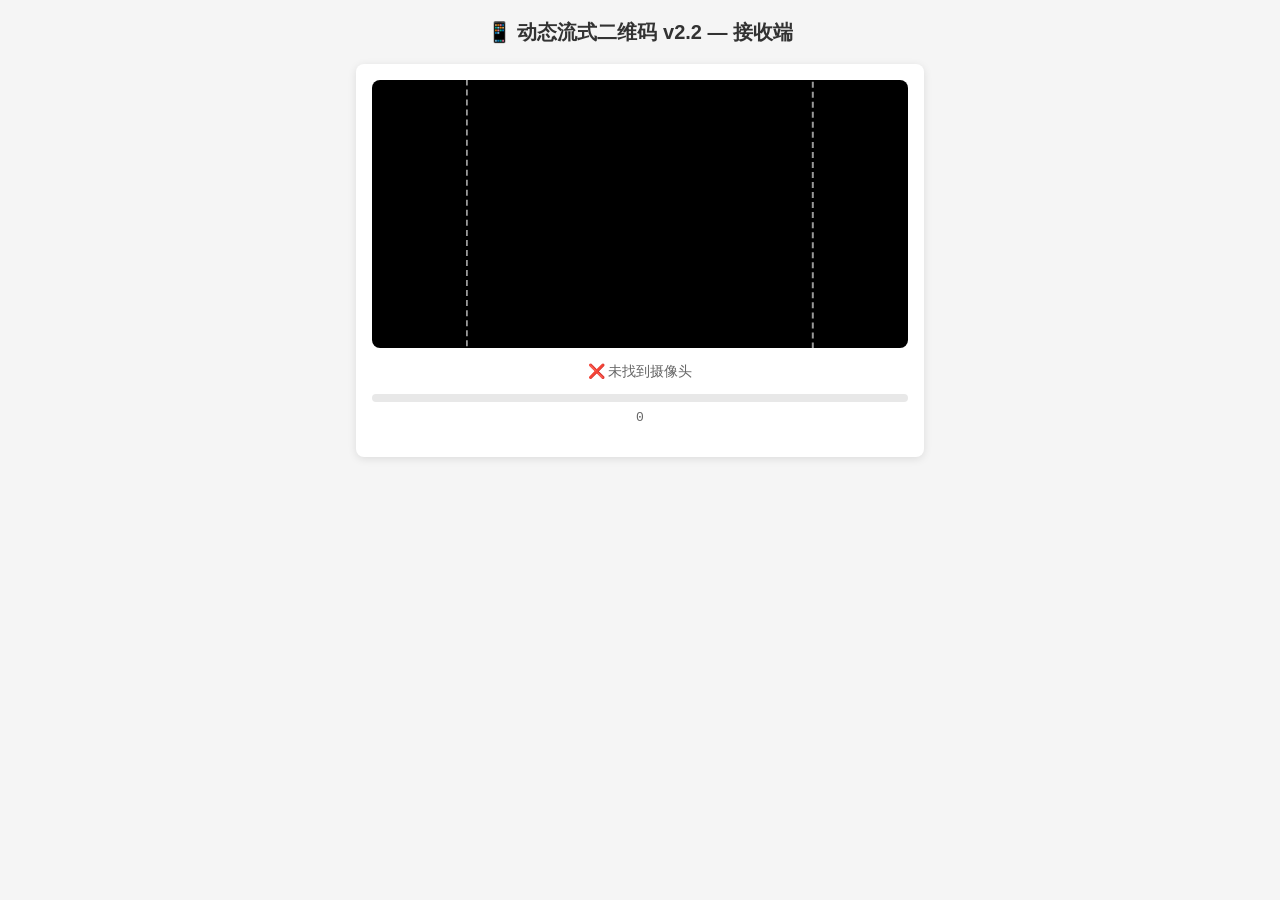
==== index.html @ 33cc246b "Add files via upload" ====
<!DOCTYPE html>
<html lang="zh-CN">
<head>
    <meta charset="UTF-8">
    <meta name="viewport" content="width=device-width, initial-scale=1.0, user-scalable=no">
    <meta name="theme-color" content="#1a73e8">
    <link rel="manifest" href="manifest.json">
    <title>动态流式二维码 v2.2 — 接收端</title>
    <style>
        :root {
            --color-primary: #1a73e8;
            --color-primary-hover: #1557b0;
            --color-text: #333333;
            --color-text-secondary: #666666;
            --color-bg: #f5f5f5;
            --color-card-bg: #ffffff;
            --color-border: #e0e0e0;
            --color-success: #4caf50;
            --color-warning: #e94560;
            --shadow-card: 0 2px 8px rgba(0, 0, 0, 0.1);
            --font-sans: -apple-system, BlinkMacSystemFont, "Segoe UI", Roboto, "Helvetica Neue", sans-serif;
            --font-mono: "SF Mono", "Cascadia Code", "Consolas", "Liberation Mono", monospace;
        }
        * { margin: 0; padding: 0; box-sizing: border-box; }
        body { font-family: var(--font-sans); color: var(--color-text); background: var(--color-bg); padding: 16px; max-width: 600px; margin: 0 auto; line-height: 1.6; }
        h1 { text-align: center; font-size: 20px; font-weight: 600; margin-bottom: 16px; }
        .section { background: var(--color-card-bg); border-radius: 8px; box-shadow: var(--shadow-card); padding: 16px; margin-bottom: 16px; }
        .camera-wrap { position: relative; width: 100%; background: #000; border-radius: 8px; overflow: hidden; }
        .camera-wrap video { width: 100%; display: block; border-radius: 8px; }
        .scan-overlay { position: absolute; top: 50%; left: 50%; transform: translate(-50%, -50%); width: 65%; aspect-ratio: 1; border: 2px dashed rgba(255,255,255,0.6); border-radius: 12px; pointer-events: none; transition: border-color 0.2s, box-shadow 0.2s; }
        .scan-overlay.flash { border-color: var(--color-success); box-shadow: 0 0 20px rgba(76,175,80,0.5); }
        .status-bar { text-align: center; margin-top: 12px; }
        .status-text { font-size: 14px; font-weight: 500; color: var(--color-text-secondary); }
        .progress-wrap { margin-top: 12px; }
        .progress-bar-outer { background: #e8e8e8; border-radius: 4px; overflow: hidden; height: 8px; }
        .progress-bar-inner { height: 100%; background: var(--color-primary); border-radius: 4px; width: 0%; transition: width 0.2s; }
        .progress-text { text-align: center; font-size: 13px; color: var(--color-text-secondary); margin-top: 6px; font-family: var(--font-mono); }
        .chunk-grid { display: flex; flex-wrap: wrap; gap: 6px; margin-top: 12px; }
        .chunk-tag { display: inline-flex; align-items: center; justify-content: center; width: 36px; height: 28px; border-radius: 4px; font-size: 12px; font-weight: 600; font-family: var(--font-mono); border: 1px solid var(--color-border); background: #f9f9f9; color: var(--color-text-secondary); transition: all 0.2s; }
        .chunk-tag.collected { background: var(--color-success); color: #fff; border-color: var(--color-success); }
        .chunk-tag.parity { background: #ff9800; color: #fff; border-color: #ff9800; }
        .controls { display: flex; justify-content: center; gap: 12px; margin-top: 12px; }
        .btn { padding: 8px 24px; border: none; border-radius: 6px; font-size: 14px; font-weight: 500; cursor: pointer; transition: background 0.2s; }
        .btn-primary { background: var(--color-primary); color: #fff; }
        .btn-primary:hover { background: var(--color-primary-hover); }
        .btn-secondary { background: #eee; color: var(--color-text); }
        .btn-secondary:hover { background: #ddd; }
        .result-section { display: none; }
        .result-section.active { display: block; }
        .result-stats { display: flex; gap: 24px; font-size: 13px; color: var(--color-text-secondary); margin-bottom: 12px; }
        .result-stats .value { font-weight: 600; color: var(--color-text); font-family: var(--font-mono); }
        .result-text { width: 100%; min-height: 120px; max-height: 300px; padding: 12px; border: 1px solid var(--color-border); border-radius: 6px; font-family: var(--font-sans); font-size: 13px; line-height: 1.6; resize: vertical; outline: none; background: #fafafa; }
        .result-actions { margin-top: 12px; display: flex; gap: 12px; }
        .toast { position: fixed; top: 24px; left: 50%; transform: translateX(-50%) translateY(-100px); background: #333; color: #fff; padding: 10px 24px; border-radius: 6px; font-size: 14px; z-index: 9999; transition: transform 0.3s; pointer-events: none; }
        .toast.show { transform: translateX(-50%) translateY(0); }
        @media (max-width: 480px) { body { padding: 12px; } h1 { font-size: 18px; } }
    </style>
</head>
<body>
    <h1>&#x1F4F1; 动态流式二维码 v2.2 — 接收端</h1>
    <div class="section">
        <div class="camera-wrap">
            <video id="video" playsinline autoplay muted></video>
            <div class="scan-overlay" id="scanOverlay"></div>
        </div>
        <div class="status-bar">
            <div class="status-text" id="statusText">正在初始化...</div>
        </div>
        <div class="progress-wrap">
            <div class="progress-bar-outer"><div class="progress-bar-inner" id="progressFill"></div></div>
            <div class="progress-text" id="progressText">0</div>
        </div>
        <div class="chunk-grid" id="chunkGrid"></div>
    </div>
    <div class="section result-section" id="resultSection">
        <div class="result-stats">
            <span>字数：<span class="value" id="charResult">0</span></span>
            <span>字节：<span class="value" id="byteResult">0</span></span>
        </div>
        <textarea class="result-text" id="resultText" readonly></textarea>
        <div class="result-actions">
            <button class="btn btn-primary" id="btnCopy">复制全文</button>
            <button class="btn btn-secondary" id="btnReset">重新扫描</button>
        </div>
    </div>
    <div class="toast" id="toast"></div>

    <script src="jsQR.js"></script>
    <script src="pako.min.js"></script>
    <script src="reed-solomon.js"></script>
    <script>
    (function() {
        'use strict';
        var sharedEncoder = new TextEncoder();

        // ---- Header Parser (v2 format) ----
        function parseHeader(payload) {
            var match = payload.match(/^v2\[(\d+)\/(\d+)\]t:(\d+)\|c:(\d+)\|z:(\d+)\|r:(\d+)\|f:(\d+)\n/);
            if (!match) return null;
            return {
                partNum: parseInt(match[1], 10),
                totalParts: parseInt(match[2], 10),
                totalChars: parseInt(match[3], 10),
                chunkBytes: parseInt(match[4], 10),
                compressed: parseInt(match[5], 10) === 1,
                parityCount: parseInt(match[6], 10),
                dataFrames: parseInt(match[7], 10),
                body: payload.substring(match[0].length)
            };
        }

        // ---- State ----
        var video = null;
        var scanCanvas = null;
        var scanCtx = null;
        var processCanvas = null;
        var processCtx = null;
        var PROCESS_WIDTH = 640;
        var collected = {};
        var collectedCount = 0;
        var totalParts = null;
        var expectedTotalChars = null;
        var isCompressed = false;
        var parityCount = 0;
        var dataFrames = null;
        var isScanning = false;

        // ---- UI Helpers ----
        function showToast(msg) {
            var t = document.getElementById('toast');
            t.textContent = msg;
            t.classList.add('show');
            setTimeout(function() { t.classList.remove('show'); }, 2500);
        }

        function setStatus(text) {
            document.getElementById('statusText').textContent = text;
        }

        function updateProgress() {
            var pct = totalParts ? Math.round((collectedCount / totalParts) * 100) : 0;
            document.getElementById('progressFill').style.width = pct + '%';
            var progressInfo = collectedCount + (totalParts ? ' / ' + totalParts : '');
            if (dataFrames && parityCount > 0) {
                var have = 0;
                for (var i = 1; i <= dataFrames; i++) { if (collected[i]) have++; }
                progressInfo += '  (数据:' + have + '/' + dataFrames + ')';
            }
            document.getElementById('progressText').textContent = progressInfo;
            updateChunkGrid();
        }

        function updateChunkGrid() {
            var grid = document.getElementById('chunkGrid');
            grid.innerHTML = '';
            var count = totalParts || collectedCount;
            for (var i = 1; i <= count; i++) {
                var span = document.createElement('span');
                var cls = 'chunk-tag';
                if (collected[i]) cls += ' collected';
                else if (dataFrames && i > dataFrames) cls += ' parity';
                span.className = cls;
                span.textContent = i;
                grid.appendChild(span);
            }
        }

        function onNewFrameScanned(partNum) {
            var overlay = document.getElementById('scanOverlay');
            overlay.classList.add('flash');
            setTimeout(function() { overlay.classList.remove('flash'); }, 200);
            if (navigator.vibrate) navigator.vibrate(50);
        }

        // ---- Convert QR body string to Uint8Array ----
        function bodyToBytes(body) {
            var bytes = new Uint8Array(body.length);
            for (var i = 0; i < body.length; i++) {
                bytes[i] = body.charCodeAt(i) & 0xFF;
            }
            return bytes;
        }

        // ---- Scanner Init ----
        function initScanner() {
            scanCanvas = document.createElement('canvas');
            scanCtx = scanCanvas.getContext('2d', { willReadFrequently: true });
            processCanvas = document.createElement('canvas');
            processCtx = processCanvas.getContext('2d', { willReadFrequently: true });
            scanCanvas.width = video.videoWidth;
            scanCanvas.height = video.videoHeight;
            var scale = PROCESS_WIDTH / video.videoWidth;
            processCanvas.width = PROCESS_WIDTH;
            processCanvas.height = Math.round(video.videoHeight * scale);
        }

        // ---- Core: onFrameDecoded ----
        function onFrameDecoded(parsed) {
            if (parsed.partNum < 1) return;
            if (collected[parsed.partNum]) return;

            collected[parsed.partNum] = bodyToBytes(parsed.body);
            collectedCount++;

            if (!totalParts || parsed.totalParts > totalParts) totalParts = parsed.totalParts;
            if (parsed.totalChars > 0) expectedTotalChars = parsed.totalChars;
            if (parsed.compressed) isCompressed = true;
            if (parsed.parityCount > 0) parityCount = parsed.parityCount;
            if (parsed.dataFrames > 0) dataFrames = parsed.dataFrames;

            onNewFrameScanned(parsed.partNum);
            updateProgress();

            // Check if we can assemble
            if (totalParts && collectedCount >= totalParts) {
                assembleAndShow();
            } else if (dataFrames && parityCount > 0) {
                var haveData = 0;
                for (var i = 1; i <= dataFrames; i++) { if (collected[i]) haveData++; }
                if (haveData >= dataFrames) {
                    assembleAndShow();
                }
            }
        }

        // ---- Scan Loop ----
        function scanFrame() {
            if (!isScanning) return;
            if (video.readyState >= video.HAVE_ENOUGH_DATA) {
                scanCtx.drawImage(video, 0, 0);
                processCtx.drawImage(scanCanvas, 0, 0, processCanvas.width, processCanvas.height);
                var imageData = processCtx.getImageData(0, 0, processCanvas.width, processCanvas.height);
                var result = jsQR(imageData.data, imageData.width, processCanvas.height, {
                    inversionAttempts: 'attemptBoth'
                });
                if (result && result.data) {
                    var parsed = parseHeader(result.data);
                    if (parsed && parsed.partNum >= 1) {
                        onFrameDecoded(parsed);
                    }
                }
            }
            requestAnimationFrame(scanFrame);
        }

        // ---- Assembly with RS decode + pako ungzip ----
        function assembleAndShow() {
            var k = dataFrames || totalParts;
            var r = parityCount || 0;
            var n = totalParts || k;

            var allPresent = true;
            for (var i = 1; i <= n; i++) {
                if (!collected[i]) { allPresent = false; break; }
            }

            if (!allPresent && r > 0 && k > 0) {
                setStatus('RS纠错恢复中...');
                var shards = new Array(n);
                var avail = [];
                for (var i = 0; i < n; i++) {
                    if (collected[i + 1]) {
                        shards[i] = collected[i + 1];
                        avail.push(i);
                    }
                }
                if (avail.length < k) {
                    setStatus('已收到 ' + collectedCount + '/' + n + ' 帧，还需 ' + (k - avail.length) + ' 帧数据');
                    return;
                }
                try {
                    var recovered = RS.decode(shards, avail, k);
                    for (var i = 0; i < n; i++) {
                        if (recovered[i]) collected[i + 1] = recovered[i];
                    }
                    var ok = true;
                    for (var i = 1; i <= k; i++) {
                        if (!collected[i]) { ok = false; break; }
                    }
                    if (!ok) {
                        setStatus('RS纠错失败，继续扫描...');
                        return;
                    }
                } catch (e) {
                    setStatus('RS纠错出错: ' + e.message);
                    return;
                }
            } else if (!allPresent) {
                var missing = [];
                for (var i = 1; i <= n; i++) { if (!collected[i]) missing.push(i); }
                setStatus('缺失第 ' + missing.join(',') + ' 帧，继续扫描...');
                return;
            }

            // Stop camera
            isScanning = false;
            var stream = video.srcObject;
            if (stream) {
                stream.getTracks().forEach(function(t) { t.stop(); });
                video.srcObject = null;
            }

            // Concatenate data frames (first k frames)
            var chunks = [];
            var totalByteLen = 0;
            for (var i = 1; i <= k; i++) {
                chunks.push(collected[i]);
                totalByteLen += collected[i].length;
            }
            var combined = new Uint8Array(totalByteLen);
            var offset = 0;
            for (var i = 0; i < chunks.length; i++) {
                combined.set(chunks[i], offset);
                offset += chunks[i].length;
            }

            // Decompress with SHA-256 integrity verification
            setStatus('SHA-256 校验中...');

            var decompressAndShow = function(finalText) {
                // Show result
                var statusEl = document.getElementById('statusText');
                if (expectedTotalChars && finalText.length !== expectedTotalChars) {
                    statusEl.textContent = '⚠️ 字数不匹配：预期 ' + expectedTotalChars + '，实际 ' + finalText.length;
                    statusEl.style.color = 'var(--color-warning)';
                } else {
                    var msg = '✅ 扫描完成！共 ' + collectedCount + ' 帧';
                    if (r > 0) msg += ' (RS纠错:' + r + ')';
                    statusEl.textContent = msg;
                    statusEl.style.color = 'var(--color-success)';
                }

                document.getElementById('resultText').value = finalText;
                document.getElementById('charResult').textContent = finalText.length.toLocaleString();
                document.getElementById('byteResult').textContent = sharedEncoder.encode(finalText).length.toLocaleString();
                document.getElementById('resultSection').classList.add('active');

                if (navigator.vibrate) navigator.vibrate([100, 50, 100, 50, 100]);
            };

            if (isCompressed) {
                // Extract SHA-256 hash (first 32 bytes) and compressed data (rest)
                if (combined.length < 33) {
                    setStatus('⚠️ 数据过短，无法提取 SHA-256 校验');
                    return;
                }
                var expectedHash = combined.slice(0, 32);
                var compressedData = combined.slice(32);

                crypto.subtle.digest('SHA-256', compressedData).then(function(hashBuffer) {
                    var actualHash = new Uint8Array(hashBuffer);
                    // Compare hashes
                    var match = true;
                    for (var hi = 0; hi < 32; hi++) {
                        if (expectedHash[hi] !== actualHash[hi]) { match = false; break; }
                    }
                    if (!match) {
                        setStatus('⚠️ SHA-256 校验失败！数据可能已损坏');
                        return;
                    }
                    try {
                        var decompressed = pako.ungzip(compressedData);
                        var finalText = new TextDecoder('utf-8').decode(decompressed);
                        decompressAndShow(finalText);
                    } catch (e) {
                        setStatus('⚠️ 解压/解码失败: ' + e.message);
                    }
                }).catch(function(e) {
                    setStatus('⚠️ SHA-256 校验出错: ' + e.message);
                });
            } else {
                try {
                    var finalText = new TextDecoder('utf-8').decode(combined);
                    decompressAndShow(finalText);
                } catch (e) {
                    setStatus('⚠️ 解码失败: ' + e.message);
                }
            }
        }

        // ---- Copy ----
        function copyText() {
            var text = document.getElementById('resultText').value;
            if (!text) return;
            if (navigator.clipboard && navigator.clipboard.writeText) {
                navigator.clipboard.writeText(text).then(function() { showToast('已复制到剪贴板'); });
            } else {
                var ta = document.getElementById('resultText');
                ta.select();
                document.execCommand('copy');
                showToast('已复制到剪贴板');
            }
        }

        // ---- Camera ----
        function startCamera() {
            video = document.getElementById('video');
            setStatus('正在请求摄像头权限...');
            navigator.mediaDevices.getUserMedia({
                video: { facingMode: 'environment', width: { ideal: 1280 }, height: { ideal: 720 } }
            }).then(function(stream) {
                video.srcObject = stream;
                video.setAttribute('playsinline', 'true');
                video.play().then(function() {
                    initScanner();
                    isScanning = true;
                    setStatus('扫描中... 请将摄像头对准电脑屏幕');
                    requestAnimationFrame(scanFrame);
                });
            }).catch(function(err) {
                if (err.name === 'NotAllowedError') {
                    setStatus('❌ 摄像头权限被拒绝，请允许后刷新');
                } else if (err.name === 'NotFoundError') {
                    setStatus('❌ 未找到摄像头');
                } else {
                    setStatus('❌ 摄像头错误：' + err.message);
                }
            });
        }

        // ---- Reset ----
        function resetScanner() {
            isScanning = false;
            if (video && video.srcObject) {
                video.srcObject.getTracks().forEach(function(t) { t.stop(); });
                video.srcObject = null;
            }
            collected = {};
            collectedCount = 0;
            totalParts = null;
            expectedTotalChars = null;
            isCompressed = false;
            parityCount = 0;
            dataFrames = null;
            document.getElementById('progressFill').style.width = '0%';
            document.getElementById('progressText').textContent = '0';
            document.getElementById('chunkGrid').innerHTML = '';
            document.getElementById('resultSection').classList.remove('active');
            document.getElementById('resultText').value = '';
            document.getElementById('statusText').style.color = '';
            startCamera();
        }

        // ---- Init ----
        document.addEventListener('DOMContentLoaded', function() {
            if (!navigator.mediaDevices || !navigator.mediaDevices.getUserMedia) {
                setStatus('❌ 当前浏览器不支持摄像头');
                return;
            }
            document.getElementById('btnCopy').addEventListener('click', copyText);
            document.getElementById('btnReset').addEventListener('click', resetScanner);
            startCamera();

            // Register Service Worker for PWA offline support
            if ('serviceWorker' in navigator) {
                navigator.serviceWorker.register('./sw.js').catch(function() {});
            }
        });
    })();
    </script>
</body>
</html>
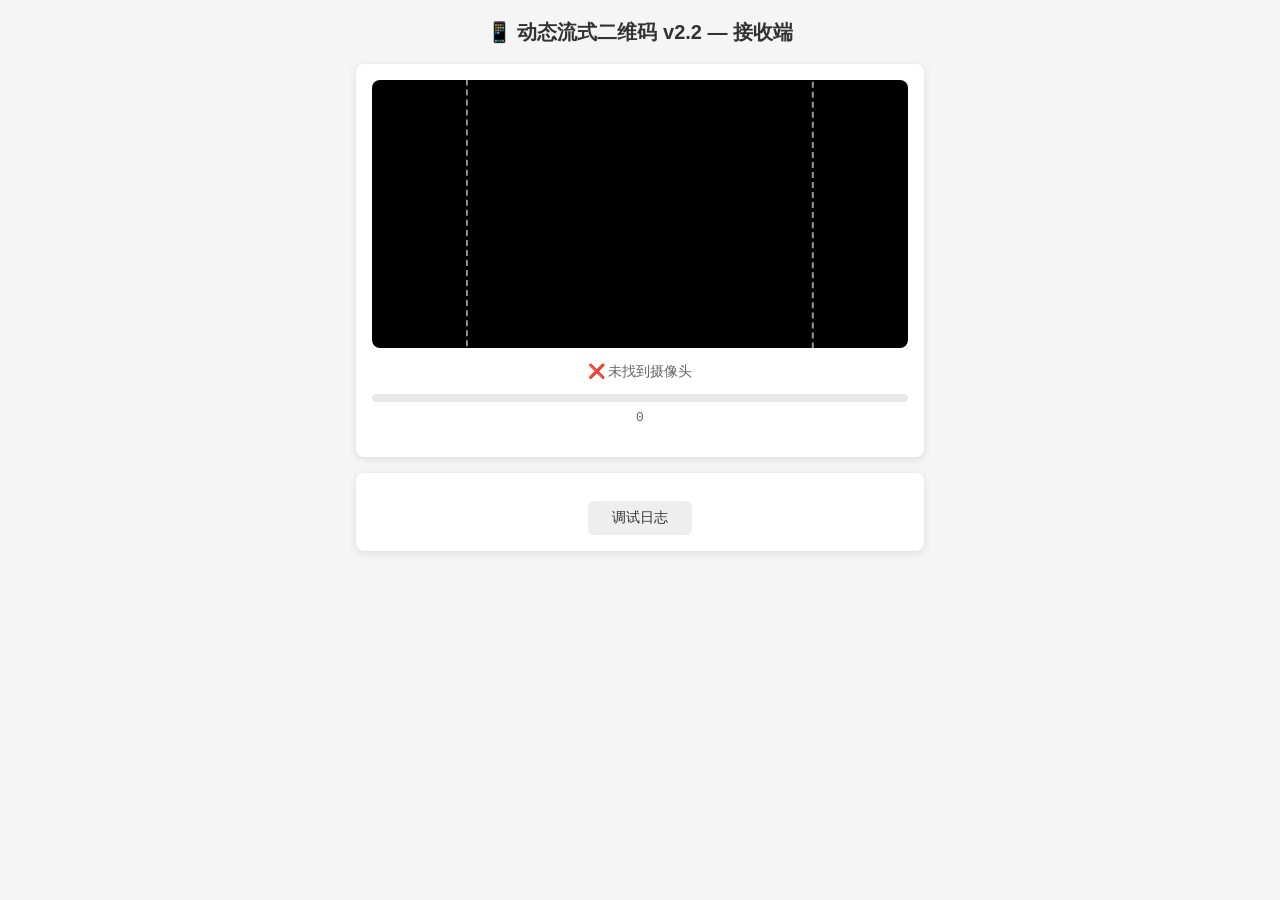
==== commit 60dccb4a: "Add files via upload" ====
--- a/index.html
+++ b/index.html
@@ -53,6 +53,11 @@
         .result-actions { margin-top: 12px; display: flex; gap: 12px; }
         .toast { position: fixed; top: 24px; left: 50%; transform: translateX(-50%) translateY(-100px); background: #333; color: #fff; padding: 10px 24px; border-radius: 6px; font-size: 14px; z-index: 9999; transition: transform 0.3s; pointer-events: none; }
         .toast.show { transform: translateX(-50%) translateY(0); }
+        .debug-panel { background: #1a1a2e; color: #a0ffa0; font-family: var(--font-mono); font-size: 11px; padding: 10px; border-radius: 6px; margin-top: 12px; max-height: 200px; overflow-y: auto; line-height: 1.5; display: none; }
+        .debug-panel.active { display: block; }
+        .debug-panel .err { color: #ff6b6b; }
+        .debug-panel .ok { color: #4caf50; }
+        .debug-panel .warn { color: #ff9800; }
         @media (max-width: 480px) { body { padding: 12px; } h1 { font-size: 18px; } }
     </style>
 </head>
@@ -84,6 +89,12 @@
         </div>
     </div>
     <div class="toast" id="toast"></div>
+    <div class="section">
+        <div class="controls">
+            <button class="btn btn-secondary" id="btnDebug" onclick="document.getElementById('debugPanel').classList.toggle('active')">调试日志</button>
+        </div>
+        <div class="debug-panel" id="debugPanel"></div>
+    </div>
 
     <script src="jsQR.js"></script>
     <script src="pako.min.js"></script>
@@ -115,7 +126,7 @@
         var scanCtx = null;
         var processCanvas = null;
         var processCtx = null;
-        var PROCESS_WIDTH = 640;
+        var PROCESS_WIDTH = 1280;
         var collected = {};
         var collectedCount = 0;
         var totalParts = null;
@@ -124,6 +135,11 @@
         var parityCount = 0;
         var dataFrames = null;
         var isScanning = false;
+        var scanCount = 0;
+        var detectCount = 0;
+        var parseOkCount = 0;
+        var parseFailCount = 0;
+        var lastDebugTime = 0;
 
         // ---- UI Helpers ----
         function showToast(msg) {
@@ -181,17 +197,37 @@
             return bytes;
         }
 
+        // ---- Debug Logging ----
+        var debugPanel = null;
+        function dbg(msg, cls) {
+            if (!debugPanel) debugPanel = document.getElementById('debugPanel');
+            if (!debugPanel) return;
+            var line = document.createElement('div');
+            if (cls) line.className = cls;
+            line.textContent = '[' + new Date().toLocaleTimeString() + '] ' + msg;
+            debugPanel.appendChild(line);
+            debugPanel.scrollTop = debugPanel.scrollHeight;
+            // Keep last 100 lines
+            while (debugPanel.children.length > 100) debugPanel.removeChild(debugPanel.firstChild);
+        }
+
         // ---- Scanner Init ----
         function initScanner() {
             scanCanvas = document.createElement('canvas');
             scanCtx = scanCanvas.getContext('2d', { willReadFrequently: true });
             processCanvas = document.createElement('canvas');
             processCtx = processCanvas.getContext('2d', { willReadFrequently: true });
-            scanCanvas.width = video.videoWidth;
-            scanCanvas.height = video.videoHeight;
-            var scale = PROCESS_WIDTH / video.videoWidth;
+
+            var vw = video.videoWidth || 640;
+            var vh = video.videoHeight || 480;
+            scanCanvas.width = vw;
+            scanCanvas.height = vh;
+            var scale = PROCESS_WIDTH / vw;
             processCanvas.width = PROCESS_WIDTH;
-            processCanvas.height = Math.round(video.videoHeight * scale);
+            processCanvas.height = Math.round(vh * scale);
+
+            dbg('摄像头就绪: ' + vw + 'x' + vh + ' → 处理尺寸: ' + processCanvas.width + 'x' + processCanvas.height, 'ok');
+            dbg('jsQR 可用: ' + (typeof jsQR === 'function' ? '✓' : '✗'), typeof jsQR === 'function' ? 'ok' : 'err');
         }
 
         // ---- Core: onFrameDecoded ----
@@ -223,21 +259,73 @@
             }
         }
 
+        // ---- 将 jsQR 的 binaryData (字节数组) 还原为 Latin-1 字符串 ----
+        function binaryDataToString(bytes) {
+            var s = '';
+            for (var i = 0; i < bytes.length; i++) {
+                s += String.fromCharCode(bytes[i]);
+            }
+            return s;
+        }
+
         // ---- Scan Loop ----
         function scanFrame() {
             if (!isScanning) return;
             if (video.readyState >= video.HAVE_ENOUGH_DATA) {
+                scanCount++;
                 scanCtx.drawImage(video, 0, 0);
                 processCtx.drawImage(scanCanvas, 0, 0, processCanvas.width, processCanvas.height);
                 var imageData = processCtx.getImageData(0, 0, processCanvas.width, processCanvas.height);
-                var result = jsQR(imageData.data, imageData.width, processCanvas.height, {
-                    inversionAttempts: 'attemptBoth'
-                });
-                if (result && result.data) {
-                    var parsed = parseHeader(result.data);
-                    if (parsed && parsed.partNum >= 1) {
-                        onFrameDecoded(parsed);
-                    }
+                try {
+                    var result = jsQR(imageData.data, imageData.width, processCanvas.height, {
+                        inversionAttempts: 'attemptBoth'
+                    });
+                    if (result) {
+                        detectCount++;
+                        // ★ 关键修复: 用 binaryData (原始字节) 而非 data (UTF-8解码后的文本)
+                        // jsQR 的 decodeByte 对二进制数据做 decodeURIComponent 会丢失字节≥128
+                        var rawText = '';
+                        if (result.binaryData && result.binaryData.length > 0) {
+                            rawText = binaryDataToString(result.binaryData);
+                        } else if (result.data) {
+                            rawText = result.data;
+                        }
+                        if (rawText) {
+                            var parsed = parseHeader(rawText);
+                            if (parsed && parsed.partNum >= 1) {
+                                parseOkCount++;
+                                dbg('✓ 帧#' + parsed.partNum + '/' + parsed.totalParts + ' 已接收 (累计' + collectedCount + '帧)', 'ok');
+                                onFrameDecoded(parsed);
+                            } else {
+                                parseFailCount++;
+                                if (parseFailCount <= 5 || parseFailCount % 50 === 0) {
+                                    var preview = rawText.substring(0, 40);
+                                    var hexPreview = '';
+                                    for (var hi = 0; hi < Math.min(20, rawText.length); hi++) {
+                                        hexPreview += ('0' + rawText.charCodeAt(hi).toString(16)).slice(-2) + ' ';
+                                    }
+                                    dbg('✗ QR已检测但header解析失败 (' + parseFailCount + '次): hex=' + hexPreview + ' text="' + preview.replace(/\n/g,'\\n') + '"', 'warn');
+                                }
+                            }
+                        }
+                    }
+                } catch (e) {
+                    dbg('jsQR 异常: ' + e.message, 'err');
+                }
+
+                // 定期输出调试统计
+                var now = Date.now();
+                if (now - lastDebugTime > 3000) {
+                    lastDebugTime = now;
+                    if (scanCount > 0) {
+                        dbg('扫描统计: 处理' + scanCount + '帧 | QR检测' + detectCount + '次 | 解析成功' + parseOkCount + '次 | 解析失败' + parseFailCount + '次');
+                    }
+                    scanCount = 0; detectCount = 0; parseOkCount = 0; parseFailCount = 0;
+                }
+            } else {
+                if (!scanFrame._waitLogged) {
+                    dbg('等待视频数据... readyState=' + video.readyState, 'warn');
+                    scanFrame._waitLogged = true;
                 }
             }
             requestAnimationFrame(scanFrame);
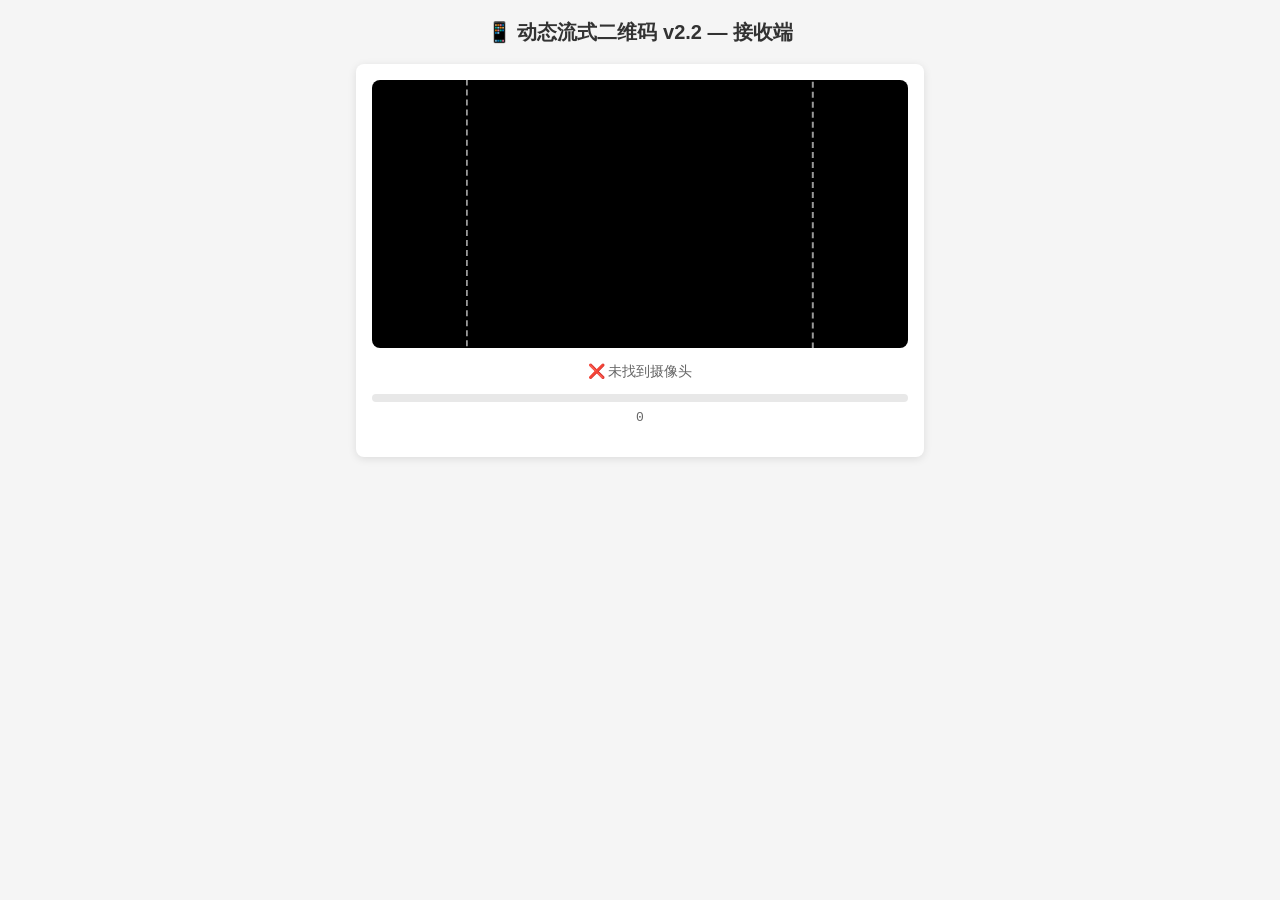
==== commit 75f4faaf: "Add files via upload" ====
--- a/index.html
+++ b/index.html
@@ -53,11 +53,6 @@
         .result-actions { margin-top: 12px; display: flex; gap: 12px; }
         .toast { position: fixed; top: 24px; left: 50%; transform: translateX(-50%) translateY(-100px); background: #333; color: #fff; padding: 10px 24px; border-radius: 6px; font-size: 14px; z-index: 9999; transition: transform 0.3s; pointer-events: none; }
         .toast.show { transform: translateX(-50%) translateY(0); }
-        .debug-panel { background: #1a1a2e; color: #a0ffa0; font-family: var(--font-mono); font-size: 11px; padding: 10px; border-radius: 6px; margin-top: 12px; max-height: 200px; overflow-y: auto; line-height: 1.5; display: none; }
-        .debug-panel.active { display: block; }
-        .debug-panel .err { color: #ff6b6b; }
-        .debug-panel .ok { color: #4caf50; }
-        .debug-panel .warn { color: #ff9800; }
         @media (max-width: 480px) { body { padding: 12px; } h1 { font-size: 18px; } }
     </style>
 </head>
@@ -89,12 +84,6 @@
         </div>
     </div>
     <div class="toast" id="toast"></div>
-    <div class="section">
-        <div class="controls">
-            <button class="btn btn-secondary" id="btnDebug" onclick="document.getElementById('debugPanel').classList.toggle('active')">调试日志</button>
-        </div>
-        <div class="debug-panel" id="debugPanel"></div>
-    </div>
 
     <script src="jsQR.js"></script>
     <script src="pako.min.js"></script>
@@ -104,65 +93,63 @@
         'use strict';
         var sharedEncoder = new TextEncoder();
 
-        // ---- Header Parser (v2 format) ----
+        // ---- Header Parser (v2 text + v3 binary) ----
         function parseHeader(payload) {
+            if (payload.length >= 13 && payload.charCodeAt(0) === 0x76 && payload.charCodeAt(1) === 0x33) {
+                var flags = payload.charCodeAt(2);
+                var pn = payload.charCodeAt(3) | (payload.charCodeAt(4) << 8);
+                var tp = payload.charCodeAt(5) | (payload.charCodeAt(6) << 8);
+                var tc = payload.charCodeAt(7) | (payload.charCodeAt(8) << 8)
+                       | (payload.charCodeAt(9) << 16) | (payload.charCodeAt(10) << 24);
+                var fk = payload.charCodeAt(12);
+                var type = (flags >> 6) & 0x03;
+                return {
+                    partNum: pn, totalParts: tp, totalChars: tc,
+                    chunkBytes: payload.length - 13,
+                    compressed: (flags & 0x01) === 1,
+                    parityCount: (flags >> 1) & 0x1F,
+                    dataFrames: fk, isData: type === 1,
+                    body: payload.substring(13)
+                };
+            }
             var match = payload.match(/^v2\[(\d+)\/(\d+)\]t:(\d+)\|c:(\d+)\|z:(\d+)\|r:(\d+)\|f:(\d+)\n/);
             if (!match) return null;
             return {
-                partNum: parseInt(match[1], 10),
-                totalParts: parseInt(match[2], 10),
-                totalChars: parseInt(match[3], 10),
-                chunkBytes: parseInt(match[4], 10),
+                partNum: parseInt(match[1], 10), totalParts: parseInt(match[2], 10),
+                totalChars: parseInt(match[3], 10), chunkBytes: parseInt(match[4], 10),
                 compressed: parseInt(match[5], 10) === 1,
-                parityCount: parseInt(match[6], 10),
-                dataFrames: parseInt(match[7], 10),
-                body: payload.substring(match[0].length)
+                parityCount: parseInt(match[6], 10), dataFrames: parseInt(match[7], 10),
+                isData: true, body: payload.substring(match[0].length)
             };
         }
 
         // ---- State ----
-        var video = null;
-        var scanCanvas = null;
-        var scanCtx = null;
-        var processCanvas = null;
-        var processCtx = null;
+        var video = null, scanCanvas = null, scanCtx = null;
+        var processCanvas = null, processCtx = null;
         var PROCESS_WIDTH = 1280;
-        var collected = {};
-        var collectedCount = 0;
-        var totalParts = null;
-        var expectedTotalChars = null;
-        var isCompressed = false;
-        var parityCount = 0;
-        var dataFrames = null;
+        var collected = {}, collectedCount = 0;
+        var totalParts = null, expectedTotalChars = null;
+        var isCompressed = false, parityCount = 0, dataFrames = null;
         var isScanning = false;
-        var scanCount = 0;
-        var detectCount = 0;
-        var parseOkCount = 0;
-        var parseFailCount = 0;
-        var lastDebugTime = 0;
 
         // ---- UI Helpers ----
         function showToast(msg) {
             var t = document.getElementById('toast');
-            t.textContent = msg;
-            t.classList.add('show');
+            t.textContent = msg; t.classList.add('show');
             setTimeout(function() { t.classList.remove('show'); }, 2500);
         }
-
-        function setStatus(text) {
-            document.getElementById('statusText').textContent = text;
-        }
+        function setStatus(text) { document.getElementById('statusText').textContent = text; }
 
         function updateProgress() {
             var pct = totalParts ? Math.round((collectedCount / totalParts) * 100) : 0;
             document.getElementById('progressFill').style.width = pct + '%';
-            var progressInfo = collectedCount + (totalParts ? ' / ' + totalParts : '');
+            var info = collectedCount + (totalParts ? ' / ' + totalParts : '');
             if (dataFrames && parityCount > 0) {
                 var have = 0;
                 for (var i = 1; i <= dataFrames; i++) { if (collected[i]) have++; }
-                progressInfo += '  (数据:' + have + '/' + dataFrames + ')';
-            }
-            document.getElementById('progressText').textContent = progressInfo;
+                info += '  (数据:' + have + '/' + dataFrames + ')';
+            }
+            document.getElementById('progressText').textContent = info;
             updateChunkGrid();
         }
 
@@ -175,40 +162,28 @@
                 var cls = 'chunk-tag';
                 if (collected[i]) cls += ' collected';
                 else if (dataFrames && i > dataFrames) cls += ' parity';
-                span.className = cls;
-                span.textContent = i;
+                span.className = cls; span.textContent = i;
                 grid.appendChild(span);
             }
         }
 
-        function onNewFrameScanned(partNum) {
+        function onNewFrameScanned() {
             var overlay = document.getElementById('scanOverlay');
             overlay.classList.add('flash');
             setTimeout(function() { overlay.classList.remove('flash'); }, 200);
             if (navigator.vibrate) navigator.vibrate(50);
         }
 
-        // ---- Convert QR body string to Uint8Array ----
         function bodyToBytes(body) {
             var bytes = new Uint8Array(body.length);
-            for (var i = 0; i < body.length; i++) {
-                bytes[i] = body.charCodeAt(i) & 0xFF;
-            }
+            for (var i = 0; i < body.length; i++) bytes[i] = body.charCodeAt(i) & 0xFF;
             return bytes;
         }
 
-        // ---- Debug Logging ----
-        var debugPanel = null;
-        function dbg(msg, cls) {
-            if (!debugPanel) debugPanel = document.getElementById('debugPanel');
-            if (!debugPanel) return;
-            var line = document.createElement('div');
-            if (cls) line.className = cls;
-            line.textContent = '[' + new Date().toLocaleTimeString() + '] ' + msg;
-            debugPanel.appendChild(line);
-            debugPanel.scrollTop = debugPanel.scrollHeight;
-            // Keep last 100 lines
-            while (debugPanel.children.length > 100) debugPanel.removeChild(debugPanel.firstChild);
+        function binaryDataToString(bytes) {
+            var s = '';
+            for (var i = 0; i < bytes.length; i++) s += String.fromCharCode(bytes[i]);
+            return s;
         }
 
         // ---- Scanner Init ----
@@ -217,73 +192,44 @@
             scanCtx = scanCanvas.getContext('2d', { willReadFrequently: true });
             processCanvas = document.createElement('canvas');
             processCtx = processCanvas.getContext('2d', { willReadFrequently: true });
-
             var vw = video.videoWidth || 640;
             var vh = video.videoHeight || 480;
-            scanCanvas.width = vw;
-            scanCanvas.height = vh;
-            var scale = PROCESS_WIDTH / vw;
+            scanCanvas.width = vw; scanCanvas.height = vh;
             processCanvas.width = PROCESS_WIDTH;
-            processCanvas.height = Math.round(vh * scale);
-
-            dbg('摄像头就绪: ' + vw + 'x' + vh + ' → 处理尺寸: ' + processCanvas.width + 'x' + processCanvas.height, 'ok');
-            dbg('jsQR 可用: ' + (typeof jsQR === 'function' ? '✓' : '✗'), typeof jsQR === 'function' ? 'ok' : 'err');
+            processCanvas.height = Math.round(vh * (PROCESS_WIDTH / vw));
         }
 
         // ---- Core: onFrameDecoded ----
         function onFrameDecoded(parsed) {
-            if (parsed.partNum < 1) return;
-            if (collected[parsed.partNum]) return;
-
+            if (parsed.partNum < 1 || collected[parsed.partNum]) return;
             collected[parsed.partNum] = bodyToBytes(parsed.body);
             collectedCount++;
-
             if (!totalParts || parsed.totalParts > totalParts) totalParts = parsed.totalParts;
             if (parsed.totalChars > 0) expectedTotalChars = parsed.totalChars;
             if (parsed.compressed) isCompressed = true;
             if (parsed.parityCount > 0) parityCount = parsed.parityCount;
             if (parsed.dataFrames > 0) dataFrames = parsed.dataFrames;
-
-            onNewFrameScanned(parsed.partNum);
+            onNewFrameScanned();
             updateProgress();
 
-            // Check if we can assemble
-            if (totalParts && collectedCount >= totalParts) {
-                assembleAndShow();
-            } else if (dataFrames && parityCount > 0) {
+            if (dataFrames && parityCount > 0) {
                 var haveData = 0;
                 for (var i = 1; i <= dataFrames; i++) { if (collected[i]) haveData++; }
-                if (haveData >= dataFrames) {
-                    assembleAndShow();
-                }
-            }
-        }
-
-        // ---- 将 jsQR 的 binaryData (字节数组) 还原为 Latin-1 字符串 ----
-        function binaryDataToString(bytes) {
-            var s = '';
-            for (var i = 0; i < bytes.length; i++) {
-                s += String.fromCharCode(bytes[i]);
-            }
-            return s;
+                if (haveData >= dataFrames) { assembleAndShow(); return; }
+            }
+            if (totalParts && collectedCount >= totalParts) assembleAndShow();
         }
 
         // ---- Scan Loop ----
         function scanFrame() {
             if (!isScanning) return;
             if (video.readyState >= video.HAVE_ENOUGH_DATA) {
-                scanCount++;
                 scanCtx.drawImage(video, 0, 0);
                 processCtx.drawImage(scanCanvas, 0, 0, processCanvas.width, processCanvas.height);
                 var imageData = processCtx.getImageData(0, 0, processCanvas.width, processCanvas.height);
                 try {
-                    var result = jsQR(imageData.data, imageData.width, processCanvas.height, {
-                        inversionAttempts: 'attemptBoth'
-                    });
+                    var result = jsQR(imageData.data, imageData.width, processCanvas.height, { inversionAttempts: 'attemptBoth' });
                     if (result) {
-                        detectCount++;
-                        // ★ 关键修复: 用 binaryData (原始字节) 而非 data (UTF-8解码后的文本)
-                        // jsQR 的 decodeByte 对二进制数据做 decodeURIComponent 会丢失字节≥128
                         var rawText = '';
                         if (result.binaryData && result.binaryData.length > 0) {
                             rawText = binaryDataToString(result.binaryData);
@@ -292,41 +238,10 @@
                         }
                         if (rawText) {
                             var parsed = parseHeader(rawText);
-                            if (parsed && parsed.partNum >= 1) {
-                                parseOkCount++;
-                                dbg('✓ 帧#' + parsed.partNum + '/' + parsed.totalParts + ' 已接收 (累计' + collectedCount + '帧)', 'ok');
-                                onFrameDecoded(parsed);
-                            } else {
-                                parseFailCount++;
-                                if (parseFailCount <= 5 || parseFailCount % 50 === 0) {
-                                    var preview = rawText.substring(0, 40);
-                                    var hexPreview = '';
-                                    for (var hi = 0; hi < Math.min(20, rawText.length); hi++) {
-                                        hexPreview += ('0' + rawText.charCodeAt(hi).toString(16)).slice(-2) + ' ';
-                                    }
-                                    dbg('✗ QR已检测但header解析失败 (' + parseFailCount + '次): hex=' + hexPreview + ' text="' + preview.replace(/\n/g,'\\n') + '"', 'warn');
-                                }
-                            }
+                            if (parsed && parsed.partNum >= 1) onFrameDecoded(parsed);
                         }
                     }
-                } catch (e) {
-                    dbg('jsQR 异常: ' + e.message, 'err');
-                }
-
-                // 定期输出调试统计
-                var now = Date.now();
-                if (now - lastDebugTime > 3000) {
-                    lastDebugTime = now;
-                    if (scanCount > 0) {
-                        dbg('扫描统计: 处理' + scanCount + '帧 | QR检测' + detectCount + '次 | 解析成功' + parseOkCount + '次 | 解析失败' + parseFailCount + '次');
-                    }
-                    scanCount = 0; detectCount = 0; parseOkCount = 0; parseFailCount = 0;
-                }
-            } else {
-                if (!scanFrame._waitLogged) {
-                    dbg('等待视频数据... readyState=' + video.readyState, 'warn');
-                    scanFrame._waitLogged = true;
-                }
+                } catch (e) { /* jsQR error, skip frame */ }
             }
             requestAnimationFrame(scanFrame);
         }
@@ -338,19 +253,13 @@
             var n = totalParts || k;
 
             var allPresent = true;
-            for (var i = 1; i <= n; i++) {
-                if (!collected[i]) { allPresent = false; break; }
-            }
+            for (var i = 1; i <= n; i++) { if (!collected[i]) { allPresent = false; break; } }
 
             if (!allPresent && r > 0 && k > 0) {
                 setStatus('RS纠错恢复中...');
-                var shards = new Array(n);
-                var avail = [];
+                var shards = new Array(n), avail = [];
                 for (var i = 0; i < n; i++) {
-                    if (collected[i + 1]) {
-                        shards[i] = collected[i + 1];
-                        avail.push(i);
-                    }
+                    if (collected[i + 1]) { shards[i] = collected[i + 1]; avail.push(i); }
                 }
                 if (avail.length < k) {
                     setStatus('已收到 ' + collectedCount + '/' + n + ' 帧，还需 ' + (k - avail.length) + ' 帧数据');
@@ -358,21 +267,9 @@
                 }
                 try {
                     var recovered = RS.decode(shards, avail, k);
-                    for (var i = 0; i < n; i++) {
-                        if (recovered[i]) collected[i + 1] = recovered[i];
-                    }
-                    var ok = true;
-                    for (var i = 1; i <= k; i++) {
-                        if (!collected[i]) { ok = false; break; }
-                    }
-                    if (!ok) {
-                        setStatus('RS纠错失败，继续扫描...');
-                        return;
-                    }
-                } catch (e) {
-                    setStatus('RS纠错出错: ' + e.message);
-                    return;
-                }
+                    for (var i = 0; i < n; i++) { if (recovered[i]) collected[i + 1] = recovered[i]; }
+                    for (var i = 1; i <= k; i++) { if (!collected[i]) { setStatus('RS纠错失败，继续扫描...'); return; } }
+                } catch (e) { setStatus('RS纠错出错: ' + e.message); return; }
             } else if (!allPresent) {
                 var missing = [];
                 for (var i = 1; i <= n; i++) { if (!collected[i]) missing.push(i); }
@@ -380,33 +277,18 @@
                 return;
             }
 
-            // Stop camera
             isScanning = false;
             var stream = video.srcObject;
-            if (stream) {
-                stream.getTracks().forEach(function(t) { t.stop(); });
-                video.srcObject = null;
-            }
-
-            // Concatenate data frames (first k frames)
-            var chunks = [];
-            var totalByteLen = 0;
-            for (var i = 1; i <= k; i++) {
-                chunks.push(collected[i]);
-                totalByteLen += collected[i].length;
-            }
-            var combined = new Uint8Array(totalByteLen);
-            var offset = 0;
-            for (var i = 0; i < chunks.length; i++) {
-                combined.set(chunks[i], offset);
-                offset += chunks[i].length;
-            }
-
-            // Decompress with SHA-256 integrity verification
+            if (stream) { stream.getTracks().forEach(function(t) { t.stop(); }); video.srcObject = null; }
+
+            var chunks = [], totalByteLen = 0;
+            for (var i = 1; i <= k; i++) { chunks.push(collected[i]); totalByteLen += collected[i].length; }
+            var combined = new Uint8Array(totalByteLen), offset = 0;
+            for (var i = 0; i < chunks.length; i++) { combined.set(chunks[i], offset); offset += chunks[i].length; }
+
             setStatus('SHA-256 校验中...');
 
             var decompressAndShow = function(finalText) {
-                // Show result
                 var statusEl = document.getElementById('statusText');
                 if (expectedTotalChars && finalText.length !== expectedTotalChars) {
                     statusEl.textContent = '⚠️ 字数不匹配：预期 ' + expectedTotalChars + '，实际 ' + finalText.length;
@@ -417,52 +299,30 @@
                     statusEl.textContent = msg;
                     statusEl.style.color = 'var(--color-success)';
                 }
-
                 document.getElementById('resultText').value = finalText;
                 document.getElementById('charResult').textContent = finalText.length.toLocaleString();
                 document.getElementById('byteResult').textContent = sharedEncoder.encode(finalText).length.toLocaleString();
                 document.getElementById('resultSection').classList.add('active');
-
                 if (navigator.vibrate) navigator.vibrate([100, 50, 100, 50, 100]);
             };
 
             if (isCompressed) {
-                // Extract SHA-256 hash (first 32 bytes) and compressed data (rest)
-                if (combined.length < 33) {
-                    setStatus('⚠️ 数据过短，无法提取 SHA-256 校验');
-                    return;
-                }
+                if (combined.length < 33) { setStatus('⚠️ 数据过短，无法提取 SHA-256 校验'); return; }
                 var expectedHash = combined.slice(0, 32);
                 var compressedData = combined.slice(32);
-
                 crypto.subtle.digest('SHA-256', compressedData).then(function(hashBuffer) {
                     var actualHash = new Uint8Array(hashBuffer);
-                    // Compare hashes
                     var match = true;
-                    for (var hi = 0; hi < 32; hi++) {
-                        if (expectedHash[hi] !== actualHash[hi]) { match = false; break; }
-                    }
-                    if (!match) {
-                        setStatus('⚠️ SHA-256 校验失败！数据可能已损坏');
-                        return;
-                    }
+                    for (var hi = 0; hi < 32; hi++) { if (expectedHash[hi] !== actualHash[hi]) { match = false; break; } }
+                    if (!match) { setStatus('⚠️ SHA-256 校验失败！数据可能已损坏'); return; }
                     try {
                         var decompressed = pako.ungzip(compressedData);
-                        var finalText = new TextDecoder('utf-8').decode(decompressed);
-                        decompressAndShow(finalText);
-                    } catch (e) {
-                        setStatus('⚠️ 解压/解码失败: ' + e.message);
-                    }
-                }).catch(function(e) {
-                    setStatus('⚠️ SHA-256 校验出错: ' + e.message);
-                });
+                        decompressAndShow(new TextDecoder('utf-8').decode(decompressed));
+                    } catch (e) { setStatus('⚠️ 解压/解码失败: ' + e.message); }
+                }).catch(function(e) { setStatus('⚠️ SHA-256 校验出错: ' + e.message); });
             } else {
-                try {
-                    var finalText = new TextDecoder('utf-8').decode(combined);
-                    decompressAndShow(finalText);
-                } catch (e) {
-                    setStatus('⚠️ 解码失败: ' + e.message);
-                }
+                try { decompressAndShow(new TextDecoder('utf-8').decode(combined)); }
+                catch (e) { setStatus('⚠️ 解码失败: ' + e.message); }
             }
         }
 
@@ -473,8 +333,7 @@
             if (navigator.clipboard && navigator.clipboard.writeText) {
                 navigator.clipboard.writeText(text).then(function() { showToast('已复制到剪贴板'); });
             } else {
-                var ta = document.getElementById('resultText');
-                ta.select();
+                document.getElementById('resultText').select();
                 document.execCommand('copy');
                 showToast('已复制到剪贴板');
             }
@@ -490,36 +349,24 @@
                 video.srcObject = stream;
                 video.setAttribute('playsinline', 'true');
                 video.play().then(function() {
-                    initScanner();
-                    isScanning = true;
+                    initScanner(); isScanning = true;
                     setStatus('扫描中... 请将摄像头对准电脑屏幕');
                     requestAnimationFrame(scanFrame);
                 });
             }).catch(function(err) {
-                if (err.name === 'NotAllowedError') {
-                    setStatus('❌ 摄像头权限被拒绝，请允许后刷新');
-                } else if (err.name === 'NotFoundError') {
-                    setStatus('❌ 未找到摄像头');
-                } else {
-                    setStatus('❌ 摄像头错误：' + err.message);
-                }
+                if (err.name === 'NotAllowedError') setStatus('❌ 摄像头权限被拒绝，请允许后刷新');
+                else if (err.name === 'NotFoundError') setStatus('❌ 未找到摄像头');
+                else setStatus('❌ 摄像头错误：' + err.message);
             });
         }
 
         // ---- Reset ----
         function resetScanner() {
             isScanning = false;
-            if (video && video.srcObject) {
-                video.srcObject.getTracks().forEach(function(t) { t.stop(); });
-                video.srcObject = null;
-            }
-            collected = {};
-            collectedCount = 0;
-            totalParts = null;
-            expectedTotalChars = null;
-            isCompressed = false;
-            parityCount = 0;
-            dataFrames = null;
+            if (video && video.srcObject) { video.srcObject.getTracks().forEach(function(t) { t.stop(); }); video.srcObject = null; }
+            collected = {}; collectedCount = 0;
+            totalParts = null; expectedTotalChars = null;
+            isCompressed = false; parityCount = 0; dataFrames = null;
             document.getElementById('progressFill').style.width = '0%';
             document.getElementById('progressText').textContent = '0';
             document.getElementById('chunkGrid').innerHTML = '';
@@ -532,14 +379,11 @@
         // ---- Init ----
         document.addEventListener('DOMContentLoaded', function() {
             if (!navigator.mediaDevices || !navigator.mediaDevices.getUserMedia) {
-                setStatus('❌ 当前浏览器不支持摄像头');
-                return;
+                setStatus('❌ 当前浏览器不支持摄像头'); return;
             }
             document.getElementById('btnCopy').addEventListener('click', copyText);
             document.getElementById('btnReset').addEventListener('click', resetScanner);
             startCamera();
-
-            // Register Service Worker for PWA offline support
             if ('serviceWorker' in navigator) {
                 navigator.serviceWorker.register('./sw.js').catch(function() {});
             }
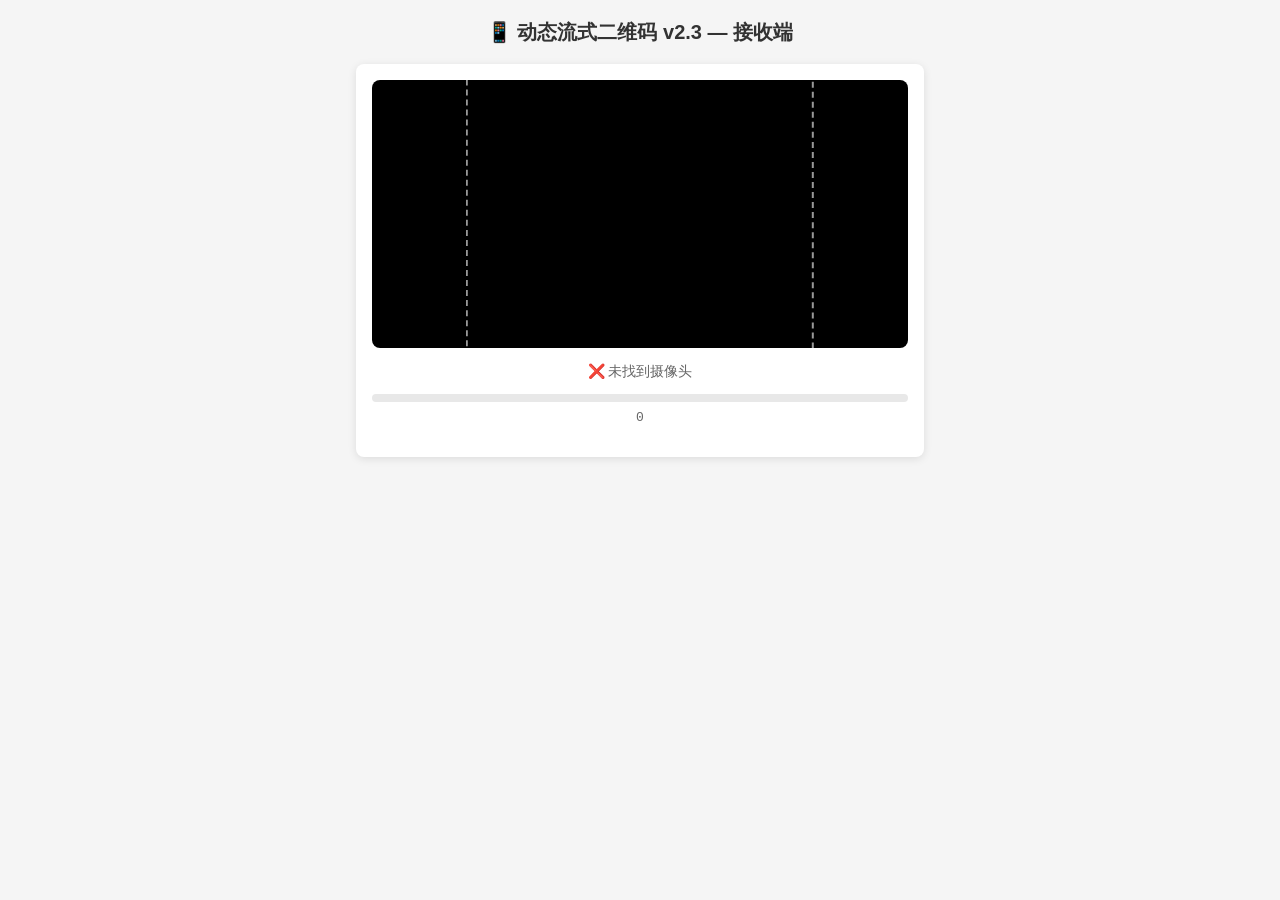
==== commit 1f783763: "Add files via upload" ====
--- a/index.html
+++ b/index.html
@@ -5,7 +5,7 @@
     <meta name="viewport" content="width=device-width, initial-scale=1.0, user-scalable=no">
     <meta name="theme-color" content="#1a73e8">
     <link rel="manifest" href="manifest.json">
-    <title>动态流式二维码 v2.2 — 接收端</title>
+    <title>动态流式二维码 v2.3 — 接收端</title>
     <style>
         :root {
             --color-primary: #1a73e8;
@@ -38,7 +38,6 @@
         .chunk-grid { display: flex; flex-wrap: wrap; gap: 6px; margin-top: 12px; }
         .chunk-tag { display: inline-flex; align-items: center; justify-content: center; width: 36px; height: 28px; border-radius: 4px; font-size: 12px; font-weight: 600; font-family: var(--font-mono); border: 1px solid var(--color-border); background: #f9f9f9; color: var(--color-text-secondary); transition: all 0.2s; }
         .chunk-tag.collected { background: var(--color-success); color: #fff; border-color: var(--color-success); }
-        .chunk-tag.parity { background: #ff9800; color: #fff; border-color: #ff9800; }
         .controls { display: flex; justify-content: center; gap: 12px; margin-top: 12px; }
         .btn { padding: 8px 24px; border: none; border-radius: 6px; font-size: 14px; font-weight: 500; cursor: pointer; transition: background 0.2s; }
         .btn-primary { background: var(--color-primary); color: #fff; }
@@ -57,7 +56,7 @@
     </style>
 </head>
 <body>
-    <h1>&#x1F4F1; 动态流式二维码 v2.2 — 接收端</h1>
+    <h1>&#x1F4F1; 动态流式二维码 v2.3 — 接收端</h1>
     <div class="section">
         <div class="camera-wrap">
             <video id="video" playsinline autoplay muted></video>
@@ -83,44 +82,41 @@
             <button class="btn btn-secondary" id="btnReset">重新扫描</button>
         </div>
     </div>
+    <div class="section result-section" id="fileResultSection">
+        <div class="result-stats">
+            <span>文件：<span class="value" id="fileName">-</span></span>
+            <span>大小：<span class="value" id="fileSize">-</span></span>
+        </div>
+        <div class="result-actions">
+            <button class="btn btn-primary" id="btnDownload">&#x2B07; 下载文件</button>
+            <button class="btn btn-secondary" id="btnReset2">重新扫描</button>
+        </div>
+    </div>
     <div class="toast" id="toast"></div>
 
     <script src="jsQR.js"></script>
     <script src="pako.min.js"></script>
-    <script src="reed-solomon.js"></script>
     <script>
     (function() {
         'use strict';
         var sharedEncoder = new TextEncoder();
 
-        // ---- Header Parser (v2 text + v3 binary) ----
+        // ---- v3 Header Parser ----
         function parseHeader(payload) {
             if (payload.length >= 13 && payload.charCodeAt(0) === 0x76 && payload.charCodeAt(1) === 0x33) {
                 var flags = payload.charCodeAt(2);
-                var pn = payload.charCodeAt(3) | (payload.charCodeAt(4) << 8);
-                var tp = payload.charCodeAt(5) | (payload.charCodeAt(6) << 8);
-                var tc = payload.charCodeAt(7) | (payload.charCodeAt(8) << 8)
-                       | (payload.charCodeAt(9) << 16) | (payload.charCodeAt(10) << 24);
-                var fk = payload.charCodeAt(12);
-                var type = (flags >> 6) & 0x03;
                 return {
-                    partNum: pn, totalParts: tp, totalChars: tc,
+                    partNum: payload.charCodeAt(3) | (payload.charCodeAt(4) << 8),
+                    totalParts: payload.charCodeAt(5) | (payload.charCodeAt(6) << 8),
+                    totalChars: payload.charCodeAt(7) | (payload.charCodeAt(8) << 8)
+                             | (payload.charCodeAt(9) << 16) | (payload.charCodeAt(10) << 24),
                     chunkBytes: payload.length - 13,
                     compressed: (flags & 0x01) === 1,
-                    parityCount: (flags >> 1) & 0x1F,
-                    dataFrames: fk, isData: type === 1,
+                    dataFrames: payload.charCodeAt(12),
                     body: payload.substring(13)
                 };
             }
-            var match = payload.match(/^v2\[(\d+)\/(\d+)\]t:(\d+)\|c:(\d+)\|z:(\d+)\|r:(\d+)\|f:(\d+)\n/);
-            if (!match) return null;
-            return {
-                partNum: parseInt(match[1], 10), totalParts: parseInt(match[2], 10),
-                totalChars: parseInt(match[3], 10), chunkBytes: parseInt(match[4], 10),
-                compressed: parseInt(match[5], 10) === 1,
-                parityCount: parseInt(match[6], 10), dataFrames: parseInt(match[7], 10),
-                isData: true, body: payload.substring(match[0].length)
-            };
+            return null;
         }
 
         // ---- State ----
@@ -129,10 +125,11 @@
         var PROCESS_WIDTH = 1280;
         var collected = {}, collectedCount = 0;
         var totalParts = null, expectedTotalChars = null;
-        var isCompressed = false, parityCount = 0, dataFrames = null;
+        var isCompressed = false, dataFrames = null;
         var isScanning = false;
-
-        // ---- UI Helpers ----
+        var startTime = 0;
+
+        // ---- UI ----
         function showToast(msg) {
             var t = document.getElementById('toast');
             t.textContent = msg; t.classList.add('show');
@@ -143,13 +140,7 @@
         function updateProgress() {
             var pct = totalParts ? Math.round((collectedCount / totalParts) * 100) : 0;
             document.getElementById('progressFill').style.width = pct + '%';
-            var info = collectedCount + (totalParts ? ' / ' + totalParts : '');
-            if (dataFrames && parityCount > 0) {
-                var have = 0;
-                for (var i = 1; i <= dataFrames; i++) { if (collected[i]) have++; }
-                info += '  (数据:' + have + '/' + dataFrames + ')';
-            }
-            document.getElementById('progressText').textContent = info;
+            document.getElementById('progressText').textContent = collectedCount + (totalParts ? ' / ' + totalParts : '');
             updateChunkGrid();
         }
 
@@ -159,10 +150,8 @@
             var count = totalParts || collectedCount;
             for (var i = 1; i <= count; i++) {
                 var span = document.createElement('span');
-                var cls = 'chunk-tag';
-                if (collected[i]) cls += ' collected';
-                else if (dataFrames && i > dataFrames) cls += ' parity';
-                span.className = cls; span.textContent = i;
+                span.className = 'chunk-tag' + (collected[i] ? ' collected' : '');
+                span.textContent = i;
                 grid.appendChild(span);
             }
         }
@@ -199,24 +188,19 @@
             processCanvas.height = Math.round(vh * (PROCESS_WIDTH / vw));
         }
 
-        // ---- Core: onFrameDecoded ----
+        // ---- onFrameDecoded ----
         function onFrameDecoded(parsed) {
             if (parsed.partNum < 1 || collected[parsed.partNum]) return;
+            if (startTime === 0) startTime = Date.now();
             collected[parsed.partNum] = bodyToBytes(parsed.body);
             collectedCount++;
             if (!totalParts || parsed.totalParts > totalParts) totalParts = parsed.totalParts;
             if (parsed.totalChars > 0) expectedTotalChars = parsed.totalChars;
             if (parsed.compressed) isCompressed = true;
-            if (parsed.parityCount > 0) parityCount = parsed.parityCount;
             if (parsed.dataFrames > 0) dataFrames = parsed.dataFrames;
             onNewFrameScanned();
             updateProgress();
-
-            if (dataFrames && parityCount > 0) {
-                var haveData = 0;
-                for (var i = 1; i <= dataFrames; i++) { if (collected[i]) haveData++; }
-                if (haveData >= dataFrames) { assembleAndShow(); return; }
-            }
+            // 收齐所有帧即可组装
             if (totalParts && collectedCount >= totalParts) assembleAndShow();
         }
 
@@ -231,56 +215,37 @@
                     var result = jsQR(imageData.data, imageData.width, processCanvas.height, { inversionAttempts: 'attemptBoth' });
                     if (result) {
                         var rawText = '';
-                        if (result.binaryData && result.binaryData.length > 0) {
-                            rawText = binaryDataToString(result.binaryData);
-                        } else if (result.data) {
-                            rawText = result.data;
-                        }
+                        if (result.binaryData && result.binaryData.length > 0) rawText = binaryDataToString(result.binaryData);
+                        else if (result.data) rawText = result.data;
                         if (rawText) {
                             var parsed = parseHeader(rawText);
                             if (parsed && parsed.partNum >= 1) onFrameDecoded(parsed);
                         }
                     }
-                } catch (e) { /* jsQR error, skip frame */ }
+                } catch (e) { /* skip */ }
             }
             requestAnimationFrame(scanFrame);
         }
 
-        // ---- Assembly with RS decode + pako ungzip ----
+        // ---- Assembly ----
         function assembleAndShow() {
             var k = dataFrames || totalParts;
-            var r = parityCount || 0;
             var n = totalParts || k;
 
-            var allPresent = true;
-            for (var i = 1; i <= n; i++) { if (!collected[i]) { allPresent = false; break; } }
-
-            if (!allPresent && r > 0 && k > 0) {
-                setStatus('RS纠错恢复中...');
-                var shards = new Array(n), avail = [];
-                for (var i = 0; i < n; i++) {
-                    if (collected[i + 1]) { shards[i] = collected[i + 1]; avail.push(i); }
-                }
-                if (avail.length < k) {
-                    setStatus('已收到 ' + collectedCount + '/' + n + ' 帧，还需 ' + (k - avail.length) + ' 帧数据');
+            // 检查是否收齐
+            for (var i = 1; i <= n; i++) {
+                if (!collected[i]) {
+                    setStatus('已收到 ' + collectedCount + '/' + n + ' 帧，缺少第 ' + i + ' 帧，继续扫描...');
                     return;
                 }
-                try {
-                    var recovered = RS.decode(shards, avail, k);
-                    for (var i = 0; i < n; i++) { if (recovered[i]) collected[i + 1] = recovered[i]; }
-                    for (var i = 1; i <= k; i++) { if (!collected[i]) { setStatus('RS纠错失败，继续扫描...'); return; } }
-                } catch (e) { setStatus('RS纠错出错: ' + e.message); return; }
-            } else if (!allPresent) {
-                var missing = [];
-                for (var i = 1; i <= n; i++) { if (!collected[i]) missing.push(i); }
-                setStatus('缺失第 ' + missing.join(',') + ' 帧，继续扫描...');
-                return;
-            }
-
+            }
+
+            // 停止摄像头
             isScanning = false;
             var stream = video.srcObject;
             if (stream) { stream.getTracks().forEach(function(t) { t.stop(); }); video.srcObject = null; }
 
+            // 拼接数据帧
             var chunks = [], totalByteLen = 0;
             for (var i = 1; i <= k; i++) { chunks.push(collected[i]); totalByteLen += collected[i].length; }
             var combined = new Uint8Array(totalByteLen), offset = 0;
@@ -288,26 +253,63 @@
 
             setStatus('SHA-256 校验中...');
 
-            var decompressAndShow = function(finalText) {
+            var formatSize = function(bytes) {
+                if (bytes < 1024) return bytes + ' B';
+                if (bytes < 1048576) return (bytes / 1024).toFixed(1) + ' KB';
+                return (bytes / 1048576).toFixed(1) + ' MB';
+            };
+
+            var decompressAndShow = function(decompressedBytes) {
                 var statusEl = document.getElementById('statusText');
+                var elapsed = startTime > 0 ? (Date.now() - startTime) / 1000 : 0;
+                var totalBytes = combined.length;
+                var speed = elapsed > 0 ? (totalBytes / 1024 / elapsed).toFixed(1) : '-';
+                var summary = '✅ 完成！' + collectedCount + '/' + n + '帧 | '
+                    + (elapsed > 0 ? elapsed.toFixed(1) + '秒' : '-')
+                    + ' | ' + speed + ' KB/s';
+                statusEl.textContent = summary;
+                statusEl.style.color = 'var(--color-success)';
+
+                // 检测文件: 第1字节=文件名长度
+                var nameLen = decompressedBytes[0];
+                if (nameLen > 0 && nameLen < 255 && decompressedBytes.length > 1 + nameLen) {
+                    var nameBytes = decompressedBytes.slice(1, 1 + nameLen);
+                    var fileName = new TextDecoder('utf-8').decode(nameBytes);
+                    if (/^[\x20-\x7E\u4E00-\u9FFF\u3000-\u303F._\-()（）\[\]【】]+/.test(fileName)) {
+                        // 文件模式
+                        var fileContent = decompressedBytes.slice(1 + nameLen);
+                        document.getElementById('fileResultSection').classList.add('active');
+                        document.getElementById('resultSection').classList.remove('active');
+                        document.getElementById('fileName').textContent = fileName;
+                        document.getElementById('fileSize').textContent = formatSize(fileContent.length);
+                        document.getElementById('btnDownload').onclick = function() {
+                            var blob = new Blob([fileContent]);
+                            var url = URL.createObjectURL(blob);
+                            var a = document.createElement('a');
+                            a.href = url; a.download = fileName;
+                            document.body.appendChild(a); a.click(); document.body.removeChild(a);
+                            URL.revokeObjectURL(url);
+                        };
+                        if (navigator.vibrate) navigator.vibrate([100, 50, 100, 50, 100]);
+                        return;
+                    }
+                }
+                // 文本模式
+                var finalText = new TextDecoder('utf-8').decode(decompressedBytes);
                 if (expectedTotalChars && finalText.length !== expectedTotalChars) {
                     statusEl.textContent = '⚠️ 字数不匹配：预期 ' + expectedTotalChars + '，实际 ' + finalText.length;
                     statusEl.style.color = 'var(--color-warning)';
-                } else {
-                    var msg = '✅ 扫描完成！共 ' + collectedCount + ' 帧';
-                    if (r > 0) msg += ' (RS纠错:' + r + ')';
-                    statusEl.textContent = msg;
-                    statusEl.style.color = 'var(--color-success)';
                 }
                 document.getElementById('resultText').value = finalText;
                 document.getElementById('charResult').textContent = finalText.length.toLocaleString();
                 document.getElementById('byteResult').textContent = sharedEncoder.encode(finalText).length.toLocaleString();
                 document.getElementById('resultSection').classList.add('active');
+                document.getElementById('fileResultSection').classList.remove('active');
                 if (navigator.vibrate) navigator.vibrate([100, 50, 100, 50, 100]);
             };
 
             if (isCompressed) {
-                if (combined.length < 33) { setStatus('⚠️ 数据过短，无法提取 SHA-256 校验'); return; }
+                if (combined.length < 33) { setStatus('⚠️ 数据过短'); return; }
                 var expectedHash = combined.slice(0, 32);
                 var compressedData = combined.slice(32);
                 crypto.subtle.digest('SHA-256', compressedData).then(function(hashBuffer) {
@@ -317,11 +319,11 @@
                     if (!match) { setStatus('⚠️ SHA-256 校验失败！数据可能已损坏'); return; }
                     try {
                         var decompressed = pako.ungzip(compressedData);
-                        decompressAndShow(new TextDecoder('utf-8').decode(decompressed));
-                    } catch (e) { setStatus('⚠️ 解压/解码失败: ' + e.message); }
-                }).catch(function(e) { setStatus('⚠️ SHA-256 校验出错: ' + e.message); });
+                        decompressAndShow(decompressed);
+                    } catch (e) { setStatus('⚠️ 解压失败: ' + e.message); }
+                }).catch(function(e) { setStatus('⚠️ SHA-256 出错: ' + e.message); });
             } else {
-                try { decompressAndShow(new TextDecoder('utf-8').decode(combined)); }
+                try { decompressAndShow(combined); }
                 catch (e) { setStatus('⚠️ 解码失败: ' + e.message); }
             }
         }
@@ -354,7 +356,7 @@
                     requestAnimationFrame(scanFrame);
                 });
             }).catch(function(err) {
-                if (err.name === 'NotAllowedError') setStatus('❌ 摄像头权限被拒绝，请允许后刷新');
+                if (err.name === 'NotAllowedError') setStatus('❌ 摄像头权限被拒绝');
                 else if (err.name === 'NotFoundError') setStatus('❌ 未找到摄像头');
                 else setStatus('❌ 摄像头错误：' + err.message);
             });
@@ -366,11 +368,13 @@
             if (video && video.srcObject) { video.srcObject.getTracks().forEach(function(t) { t.stop(); }); video.srcObject = null; }
             collected = {}; collectedCount = 0;
             totalParts = null; expectedTotalChars = null;
-            isCompressed = false; parityCount = 0; dataFrames = null;
+            isCompressed = false; dataFrames = null;
+            startTime = 0;
             document.getElementById('progressFill').style.width = '0%';
             document.getElementById('progressText').textContent = '0';
             document.getElementById('chunkGrid').innerHTML = '';
             document.getElementById('resultSection').classList.remove('active');
+            document.getElementById('fileResultSection').classList.remove('active');
             document.getElementById('resultText').value = '';
             document.getElementById('statusText').style.color = '';
             startCamera();
@@ -383,6 +387,7 @@
             }
             document.getElementById('btnCopy').addEventListener('click', copyText);
             document.getElementById('btnReset').addEventListener('click', resetScanner);
+            document.getElementById('btnReset2').addEventListener('click', resetScanner);
             startCamera();
             if ('serviceWorker' in navigator) {
                 navigator.serviceWorker.register('./sw.js').catch(function() {});
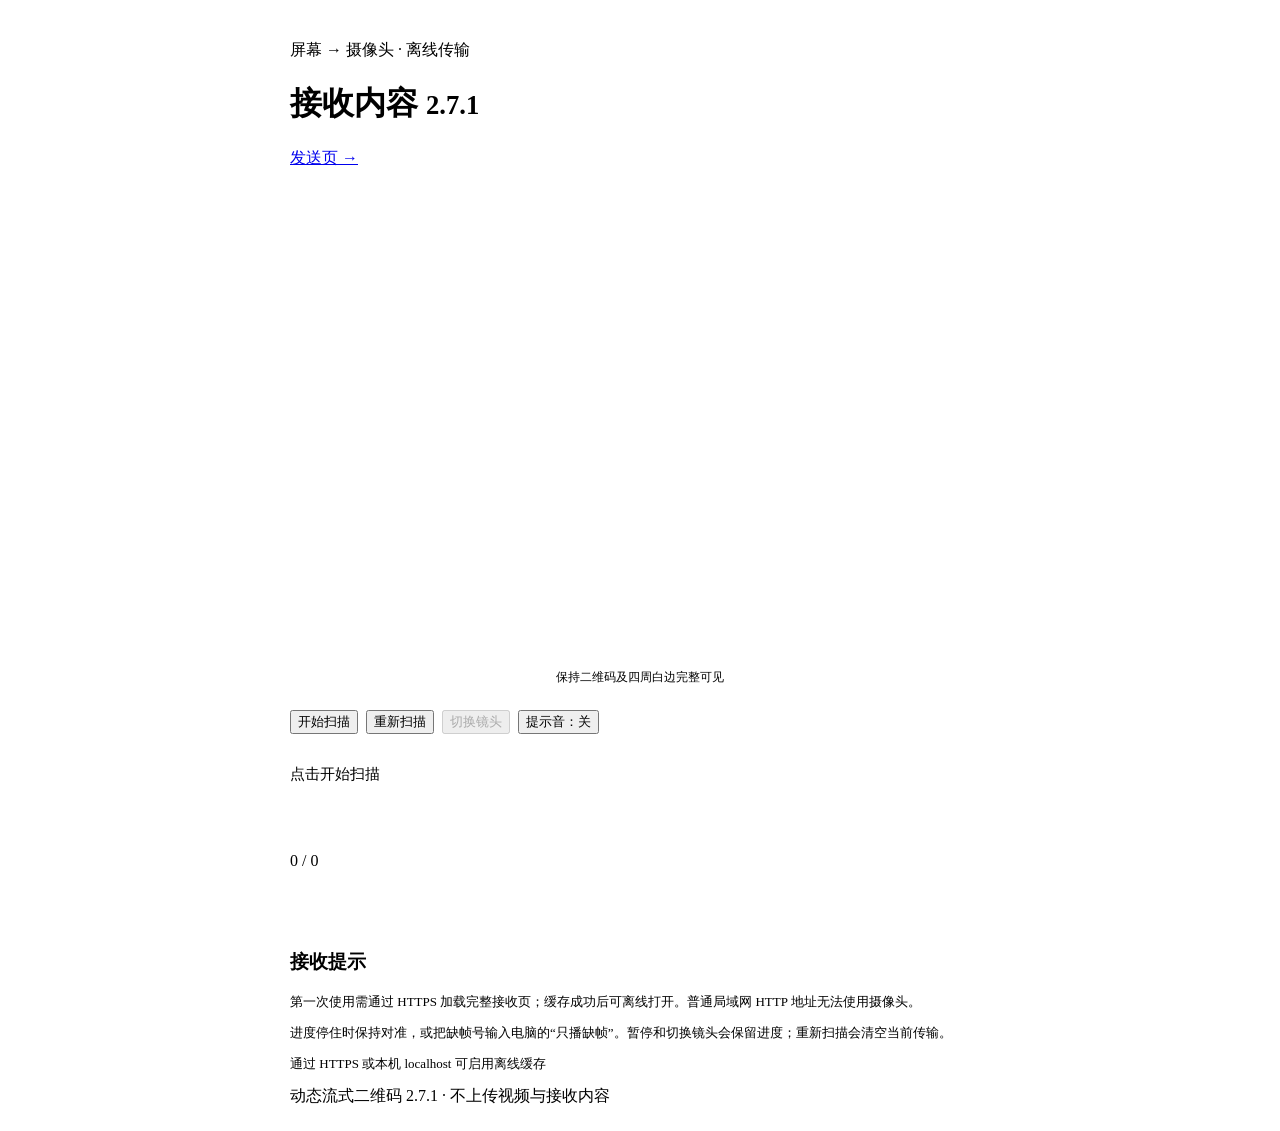
==== commit c17c6f73: "我那边到" ====
--- a/index.html
+++ b/index.html
@@ -1,399 +1,118 @@
-<!DOCTYPE html>
+<!doctype html>
 <html lang="zh-CN">
-<head>
-    <meta charset="UTF-8">
-    <meta name="viewport" content="width=device-width, initial-scale=1.0, user-scalable=no">
-    <meta name="theme-color" content="#1a73e8">
-    <link rel="manifest" href="manifest.json">
-    <title>动态流式二维码 v2.3 — 接收端</title>
-    <style>
-        :root {
-            --color-primary: #1a73e8;
-            --color-primary-hover: #1557b0;
-            --color-text: #333333;
-            --color-text-secondary: #666666;
-            --color-bg: #f5f5f5;
-            --color-card-bg: #ffffff;
-            --color-border: #e0e0e0;
-            --color-success: #4caf50;
-            --color-warning: #e94560;
-            --shadow-card: 0 2px 8px rgba(0, 0, 0, 0.1);
-            --font-sans: -apple-system, BlinkMacSystemFont, "Segoe UI", Roboto, "Helvetica Neue", sans-serif;
-            --font-mono: "SF Mono", "Cascadia Code", "Consolas", "Liberation Mono", monospace;
-        }
-        * { margin: 0; padding: 0; box-sizing: border-box; }
-        body { font-family: var(--font-sans); color: var(--color-text); background: var(--color-bg); padding: 16px; max-width: 600px; margin: 0 auto; line-height: 1.6; }
-        h1 { text-align: center; font-size: 20px; font-weight: 600; margin-bottom: 16px; }
-        .section { background: var(--color-card-bg); border-radius: 8px; box-shadow: var(--shadow-card); padding: 16px; margin-bottom: 16px; }
-        .camera-wrap { position: relative; width: 100%; background: #000; border-radius: 8px; overflow: hidden; }
-        .camera-wrap video { width: 100%; display: block; border-radius: 8px; }
-        .scan-overlay { position: absolute; top: 50%; left: 50%; transform: translate(-50%, -50%); width: 65%; aspect-ratio: 1; border: 2px dashed rgba(255,255,255,0.6); border-radius: 12px; pointer-events: none; transition: border-color 0.2s, box-shadow 0.2s; }
-        .scan-overlay.flash { border-color: var(--color-success); box-shadow: 0 0 20px rgba(76,175,80,0.5); }
-        .status-bar { text-align: center; margin-top: 12px; }
-        .status-text { font-size: 14px; font-weight: 500; color: var(--color-text-secondary); }
-        .progress-wrap { margin-top: 12px; }
-        .progress-bar-outer { background: #e8e8e8; border-radius: 4px; overflow: hidden; height: 8px; }
-        .progress-bar-inner { height: 100%; background: var(--color-primary); border-radius: 4px; width: 0%; transition: width 0.2s; }
-        .progress-text { text-align: center; font-size: 13px; color: var(--color-text-secondary); margin-top: 6px; font-family: var(--font-mono); }
-        .chunk-grid { display: flex; flex-wrap: wrap; gap: 6px; margin-top: 12px; }
-        .chunk-tag { display: inline-flex; align-items: center; justify-content: center; width: 36px; height: 28px; border-radius: 4px; font-size: 12px; font-weight: 600; font-family: var(--font-mono); border: 1px solid var(--color-border); background: #f9f9f9; color: var(--color-text-secondary); transition: all 0.2s; }
-        .chunk-tag.collected { background: var(--color-success); color: #fff; border-color: var(--color-success); }
-        .controls { display: flex; justify-content: center; gap: 12px; margin-top: 12px; }
-        .btn { padding: 8px 24px; border: none; border-radius: 6px; font-size: 14px; font-weight: 500; cursor: pointer; transition: background 0.2s; }
-        .btn-primary { background: var(--color-primary); color: #fff; }
-        .btn-primary:hover { background: var(--color-primary-hover); }
-        .btn-secondary { background: #eee; color: var(--color-text); }
-        .btn-secondary:hover { background: #ddd; }
-        .result-section { display: none; }
-        .result-section.active { display: block; }
-        .result-stats { display: flex; gap: 24px; font-size: 13px; color: var(--color-text-secondary); margin-bottom: 12px; }
-        .result-stats .value { font-weight: 600; color: var(--color-text); font-family: var(--font-mono); }
-        .result-text { width: 100%; min-height: 120px; max-height: 300px; padding: 12px; border: 1px solid var(--color-border); border-radius: 6px; font-family: var(--font-sans); font-size: 13px; line-height: 1.6; resize: vertical; outline: none; background: #fafafa; }
-        .result-actions { margin-top: 12px; display: flex; gap: 12px; }
-        .toast { position: fixed; top: 24px; left: 50%; transform: translateX(-50%) translateY(-100px); background: #333; color: #fff; padding: 10px 24px; border-radius: 6px; font-size: 14px; z-index: 9999; transition: transform 0.3s; pointer-events: none; }
-        .toast.show { transform: translateX(-50%) translateY(0); }
-        @media (max-width: 480px) { body { padding: 12px; } h1 { font-size: 18px; } }
-    </style>
-</head>
-<body>
-    <h1>&#x1F4F1; 动态流式二维码 v2.3 — 接收端</h1>
-    <div class="section">
+  <head>
+    <meta charset="UTF-8" />
+    <meta name="viewport" content="width=device-width, initial-scale=1" />
+    <meta name="theme-color" content="#0f3460" />
+    <link rel="manifest" href="manifest.json" />
+    <link rel="icon" href="icons/icon-192.png" />
+    <link rel="stylesheet" href="../shared/theme.css" />
+    <link rel="stylesheet" href="style.css" />
+    <title>动态流式二维码 2.7.1 · 接收</title>
+  </head>
+  <body>
+    <header class="page-header">
+      <div>
+        <p class="eyebrow">屏幕 → 摄像头 · 离线传输</p>
+        <h1>接收内容 <small>2.7.1</small></h1>
+      </div>
+      <a href="../send/index.html">发送页 →</a>
+    </header>
+    <main>
+      <section aria-label="扫描二维码">
         <div class="camera-wrap">
-            <video id="video" playsinline autoplay muted></video>
-            <div class="scan-overlay" id="scanOverlay"></div>
+          <video
+            id="video"
+            playsinline
+            autoplay
+            muted
+            aria-label="摄像头预览"
+          ></video>
+          <div class="scan-overlay" id="scanOverlay"></div>
+          <span class="camera-label">保持二维码及四周白边完整可见</span>
         </div>
-        <div class="status-bar">
-            <div class="status-text" id="statusText">正在初始化...</div>
+        <p id="cameraInfo" class="hint"></p>
+        <div class="controls">
+          <button class="btn btn-primary" id="btnCamera">开始扫描</button
+          ><button class="btn btn-secondary" id="btnRetry">重新扫描</button
+          ><button class="btn btn-secondary" id="btnSwitchCam" disabled>
+            切换镜头</button
+          ><button class="btn btn-secondary" id="btnTorch" hidden>手电筒</button
+          ><button class="btn btn-secondary" id="btnSound" aria-pressed="false">
+            提示音：关
+          </button>
         </div>
-        <div class="progress-wrap">
-            <div class="progress-bar-outer"><div class="progress-bar-inner" id="progressFill"></div></div>
-            <div class="progress-text" id="progressText">0</div>
+        <p id="statusText" class="status-text" role="status">点击开始扫描</p>
+        <div
+          class="progress-track"
+          id="progressBar"
+          role="progressbar"
+          aria-label="数据帧接收进度"
+          aria-valuemin="0"
+          aria-valuemax="100"
+          aria-valuenow="0"
+        >
+          <div id="progressFill"></div>
         </div>
-        <div class="chunk-grid" id="chunkGrid"></div>
-    </div>
-    <div class="section result-section" id="resultSection">
-        <div class="result-stats">
-            <span>字数：<span class="value" id="charResult">0</span></span>
-            <span>字节：<span class="value" id="byteResult">0</span></span>
+        <p id="progressText" class="progress-text">0 / 0</p>
+        <p id="missingText" class="hint"></p>
+        <p id="badFrames" class="hint"></p>
+        <div class="chunk-grid" id="chunkGrid" aria-label="帧接收状态"></div>
+      </section>
+      <section
+        class="result-section"
+        id="resultSection"
+        hidden
+        aria-labelledby="textTitle"
+      >
+        <h2 id="textTitle">文本已校验</h2>
+        <p class="result-stats">
+          <span id="charResult">0</span> 字符 · <span id="byteResult">0 B</span>
+        </p>
+        <label for="resultText" class="hint">接收原文</label
+        ><textarea class="result-text" id="resultText" readonly></textarea>
+        <div class="controls">
+          <button class="btn btn-primary" id="btnCopy">复制全文</button
+          ><button class="btn btn-secondary" id="btnSaveText">保存文本</button
+          ><button class="btn btn-secondary" id="btnReset">接收下一份</button>
         </div>
-        <textarea class="result-text" id="resultText" readonly></textarea>
-        <div class="result-actions">
-            <button class="btn btn-primary" id="btnCopy">复制全文</button>
-            <button class="btn btn-secondary" id="btnReset">重新扫描</button>
+      </section>
+      <section
+        class="result-section"
+        id="fileResultSection"
+        hidden
+        aria-labelledby="fileTitle"
+      >
+        <h2 id="fileTitle">文件已校验</h2>
+        <p class="file-name" id="fileName"></p>
+        <p class="hint" id="fileSize"></p>
+        <div class="controls">
+          <button class="btn btn-primary" id="btnDownload">下载文件</button
+          ><button class="btn btn-secondary" id="btnReset2">接收下一份</button>
         </div>
-    </div>
-    <div class="section result-section" id="fileResultSection">
-        <div class="result-stats">
-            <span>文件：<span class="value" id="fileName">-</span></span>
-            <span>大小：<span class="value" id="fileSize">-</span></span>
-        </div>
-        <div class="result-actions">
-            <button class="btn btn-primary" id="btnDownload">&#x2B07; 下载文件</button>
-            <button class="btn btn-secondary" id="btnReset2">重新扫描</button>
-        </div>
-    </div>
-    <div class="toast" id="toast"></div>
-
+      </section>
+      <aside class="guide">
+        <h3>接收提示</h3>
+        <p>
+          第一次使用需通过 HTTPS
+          加载完整接收页；缓存成功后可离线打开。普通局域网 HTTP
+          地址无法使用摄像头。
+        </p>
+        <p>
+          进度停住时保持对准，或把缺帧号输入电脑的“只播缺帧”。暂停和切换镜头会保留进度；重新扫描会清空当前传输。
+        </p>
+        <p id="offlineStatus" class="hint">
+          通过 HTTPS 或本机 localhost 可启用离线缓存
+        </p>
+      </aside>
+    </main>
+    <footer>动态流式二维码 2.7.1 · 不上传视频与接收内容</footer>
+    <div class="toast" id="toast" role="status"></div>
     <script src="jsQR.js"></script>
     <script src="pako.min.js"></script>
-    <script>
-    (function() {
-        'use strict';
-        var sharedEncoder = new TextEncoder();
-
-        // ---- v3 Header Parser ----
-        function parseHeader(payload) {
-            if (payload.length >= 13 && payload.charCodeAt(0) === 0x76 && payload.charCodeAt(1) === 0x33) {
-                var flags = payload.charCodeAt(2);
-                return {
-                    partNum: payload.charCodeAt(3) | (payload.charCodeAt(4) << 8),
-                    totalParts: payload.charCodeAt(5) | (payload.charCodeAt(6) << 8),
-                    totalChars: payload.charCodeAt(7) | (payload.charCodeAt(8) << 8)
-                             | (payload.charCodeAt(9) << 16) | (payload.charCodeAt(10) << 24),
-                    chunkBytes: payload.length - 13,
-                    compressed: (flags & 0x01) === 1,
-                    dataFrames: payload.charCodeAt(12),
-                    body: payload.substring(13)
-                };
-            }
-            return null;
-        }
-
-        // ---- State ----
-        var video = null, scanCanvas = null, scanCtx = null;
-        var processCanvas = null, processCtx = null;
-        var PROCESS_WIDTH = 1280;
-        var collected = {}, collectedCount = 0;
-        var totalParts = null, expectedTotalChars = null;
-        var isCompressed = false, dataFrames = null;
-        var isScanning = false;
-        var startTime = 0;
-
-        // ---- UI ----
-        function showToast(msg) {
-            var t = document.getElementById('toast');
-            t.textContent = msg; t.classList.add('show');
-            setTimeout(function() { t.classList.remove('show'); }, 2500);
-        }
-        function setStatus(text) { document.getElementById('statusText').textContent = text; }
-
-        function updateProgress() {
-            var pct = totalParts ? Math.round((collectedCount / totalParts) * 100) : 0;
-            document.getElementById('progressFill').style.width = pct + '%';
-            document.getElementById('progressText').textContent = collectedCount + (totalParts ? ' / ' + totalParts : '');
-            updateChunkGrid();
-        }
-
-        function updateChunkGrid() {
-            var grid = document.getElementById('chunkGrid');
-            grid.innerHTML = '';
-            var count = totalParts || collectedCount;
-            for (var i = 1; i <= count; i++) {
-                var span = document.createElement('span');
-                span.className = 'chunk-tag' + (collected[i] ? ' collected' : '');
-                span.textContent = i;
-                grid.appendChild(span);
-            }
-        }
-
-        function onNewFrameScanned() {
-            var overlay = document.getElementById('scanOverlay');
-            overlay.classList.add('flash');
-            setTimeout(function() { overlay.classList.remove('flash'); }, 200);
-            if (navigator.vibrate) navigator.vibrate(50);
-        }
-
-        function bodyToBytes(body) {
-            var bytes = new Uint8Array(body.length);
-            for (var i = 0; i < body.length; i++) bytes[i] = body.charCodeAt(i) & 0xFF;
-            return bytes;
-        }
-
-        function binaryDataToString(bytes) {
-            var s = '';
-            for (var i = 0; i < bytes.length; i++) s += String.fromCharCode(bytes[i]);
-            return s;
-        }
-
-        // ---- Scanner Init ----
-        function initScanner() {
-            scanCanvas = document.createElement('canvas');
-            scanCtx = scanCanvas.getContext('2d', { willReadFrequently: true });
-            processCanvas = document.createElement('canvas');
-            processCtx = processCanvas.getContext('2d', { willReadFrequently: true });
-            var vw = video.videoWidth || 640;
-            var vh = video.videoHeight || 480;
-            scanCanvas.width = vw; scanCanvas.height = vh;
-            processCanvas.width = PROCESS_WIDTH;
-            processCanvas.height = Math.round(vh * (PROCESS_WIDTH / vw));
-        }
-
-        // ---- onFrameDecoded ----
-        function onFrameDecoded(parsed) {
-            if (parsed.partNum < 1 || collected[parsed.partNum]) return;
-            if (startTime === 0) startTime = Date.now();
-            collected[parsed.partNum] = bodyToBytes(parsed.body);
-            collectedCount++;
-            if (!totalParts || parsed.totalParts > totalParts) totalParts = parsed.totalParts;
-            if (parsed.totalChars > 0) expectedTotalChars = parsed.totalChars;
-            if (parsed.compressed) isCompressed = true;
-            if (parsed.dataFrames > 0) dataFrames = parsed.dataFrames;
-            onNewFrameScanned();
-            updateProgress();
-            // 收齐所有帧即可组装
-            if (totalParts && collectedCount >= totalParts) assembleAndShow();
-        }
-
-        // ---- Scan Loop ----
-        function scanFrame() {
-            if (!isScanning) return;
-            if (video.readyState >= video.HAVE_ENOUGH_DATA) {
-                scanCtx.drawImage(video, 0, 0);
-                processCtx.drawImage(scanCanvas, 0, 0, processCanvas.width, processCanvas.height);
-                var imageData = processCtx.getImageData(0, 0, processCanvas.width, processCanvas.height);
-                try {
-                    var result = jsQR(imageData.data, imageData.width, processCanvas.height, { inversionAttempts: 'attemptBoth' });
-                    if (result) {
-                        var rawText = '';
-                        if (result.binaryData && result.binaryData.length > 0) rawText = binaryDataToString(result.binaryData);
-                        else if (result.data) rawText = result.data;
-                        if (rawText) {
-                            var parsed = parseHeader(rawText);
-                            if (parsed && parsed.partNum >= 1) onFrameDecoded(parsed);
-                        }
-                    }
-                } catch (e) { /* skip */ }
-            }
-            requestAnimationFrame(scanFrame);
-        }
-
-        // ---- Assembly ----
-        function assembleAndShow() {
-            var k = dataFrames || totalParts;
-            var n = totalParts || k;
-
-            // 检查是否收齐
-            for (var i = 1; i <= n; i++) {
-                if (!collected[i]) {
-                    setStatus('已收到 ' + collectedCount + '/' + n + ' 帧，缺少第 ' + i + ' 帧，继续扫描...');
-                    return;
-                }
-            }
-
-            // 停止摄像头
-            isScanning = false;
-            var stream = video.srcObject;
-            if (stream) { stream.getTracks().forEach(function(t) { t.stop(); }); video.srcObject = null; }
-
-            // 拼接数据帧
-            var chunks = [], totalByteLen = 0;
-            for (var i = 1; i <= k; i++) { chunks.push(collected[i]); totalByteLen += collected[i].length; }
-            var combined = new Uint8Array(totalByteLen), offset = 0;
-            for (var i = 0; i < chunks.length; i++) { combined.set(chunks[i], offset); offset += chunks[i].length; }
-
-            setStatus('SHA-256 校验中...');
-
-            var formatSize = function(bytes) {
-                if (bytes < 1024) return bytes + ' B';
-                if (bytes < 1048576) return (bytes / 1024).toFixed(1) + ' KB';
-                return (bytes / 1048576).toFixed(1) + ' MB';
-            };
-
-            var decompressAndShow = function(decompressedBytes) {
-                var statusEl = document.getElementById('statusText');
-                var elapsed = startTime > 0 ? (Date.now() - startTime) / 1000 : 0;
-                var totalBytes = combined.length;
-                var speed = elapsed > 0 ? (totalBytes / 1024 / elapsed).toFixed(1) : '-';
-                var summary = '✅ 完成！' + collectedCount + '/' + n + '帧 | '
-                    + (elapsed > 0 ? elapsed.toFixed(1) + '秒' : '-')
-                    + ' | ' + speed + ' KB/s';
-                statusEl.textContent = summary;
-                statusEl.style.color = 'var(--color-success)';
-
-                // 检测文件: 第1字节=文件名长度
-                var nameLen = decompressedBytes[0];
-                if (nameLen > 0 && nameLen < 255 && decompressedBytes.length > 1 + nameLen) {
-                    var nameBytes = decompressedBytes.slice(1, 1 + nameLen);
-                    var fileName = new TextDecoder('utf-8').decode(nameBytes);
-                    if (/^[\x20-\x7E\u4E00-\u9FFF\u3000-\u303F._\-()（）\[\]【】]+/.test(fileName)) {
-                        // 文件模式
-                        var fileContent = decompressedBytes.slice(1 + nameLen);
-                        document.getElementById('fileResultSection').classList.add('active');
-                        document.getElementById('resultSection').classList.remove('active');
-                        document.getElementById('fileName').textContent = fileName;
-                        document.getElementById('fileSize').textContent = formatSize(fileContent.length);
-                        document.getElementById('btnDownload').onclick = function() {
-                            var blob = new Blob([fileContent]);
-                            var url = URL.createObjectURL(blob);
-                            var a = document.createElement('a');
-                            a.href = url; a.download = fileName;
-                            document.body.appendChild(a); a.click(); document.body.removeChild(a);
-                            URL.revokeObjectURL(url);
-                        };
-                        if (navigator.vibrate) navigator.vibrate([100, 50, 100, 50, 100]);
-                        return;
-                    }
-                }
-                // 文本模式
-                var finalText = new TextDecoder('utf-8').decode(decompressedBytes);
-                if (expectedTotalChars && finalText.length !== expectedTotalChars) {
-                    statusEl.textContent = '⚠️ 字数不匹配：预期 ' + expectedTotalChars + '，实际 ' + finalText.length;
-                    statusEl.style.color = 'var(--color-warning)';
-                }
-                document.getElementById('resultText').value = finalText;
-                document.getElementById('charResult').textContent = finalText.length.toLocaleString();
-                document.getElementById('byteResult').textContent = sharedEncoder.encode(finalText).length.toLocaleString();
-                document.getElementById('resultSection').classList.add('active');
-                document.getElementById('fileResultSection').classList.remove('active');
-                if (navigator.vibrate) navigator.vibrate([100, 50, 100, 50, 100]);
-            };
-
-            if (isCompressed) {
-                if (combined.length < 33) { setStatus('⚠️ 数据过短'); return; }
-                var expectedHash = combined.slice(0, 32);
-                var compressedData = combined.slice(32);
-                crypto.subtle.digest('SHA-256', compressedData).then(function(hashBuffer) {
-                    var actualHash = new Uint8Array(hashBuffer);
-                    var match = true;
-                    for (var hi = 0; hi < 32; hi++) { if (expectedHash[hi] !== actualHash[hi]) { match = false; break; } }
-                    if (!match) { setStatus('⚠️ SHA-256 校验失败！数据可能已损坏'); return; }
-                    try {
-                        var decompressed = pako.ungzip(compressedData);
-                        decompressAndShow(decompressed);
-                    } catch (e) { setStatus('⚠️ 解压失败: ' + e.message); }
-                }).catch(function(e) { setStatus('⚠️ SHA-256 出错: ' + e.message); });
-            } else {
-                try { decompressAndShow(combined); }
-                catch (e) { setStatus('⚠️ 解码失败: ' + e.message); }
-            }
-        }
-
-        // ---- Copy ----
-        function copyText() {
-            var text = document.getElementById('resultText').value;
-            if (!text) return;
-            if (navigator.clipboard && navigator.clipboard.writeText) {
-                navigator.clipboard.writeText(text).then(function() { showToast('已复制到剪贴板'); });
-            } else {
-                document.getElementById('resultText').select();
-                document.execCommand('copy');
-                showToast('已复制到剪贴板');
-            }
-        }
-
-        // ---- Camera ----
-        function startCamera() {
-            video = document.getElementById('video');
-            setStatus('正在请求摄像头权限...');
-            navigator.mediaDevices.getUserMedia({
-                video: { facingMode: 'environment', width: { ideal: 1280 }, height: { ideal: 720 } }
-            }).then(function(stream) {
-                video.srcObject = stream;
-                video.setAttribute('playsinline', 'true');
-                video.play().then(function() {
-                    initScanner(); isScanning = true;
-                    setStatus('扫描中... 请将摄像头对准电脑屏幕');
-                    requestAnimationFrame(scanFrame);
-                });
-            }).catch(function(err) {
-                if (err.name === 'NotAllowedError') setStatus('❌ 摄像头权限被拒绝');
-                else if (err.name === 'NotFoundError') setStatus('❌ 未找到摄像头');
-                else setStatus('❌ 摄像头错误：' + err.message);
-            });
-        }
-
-        // ---- Reset ----
-        function resetScanner() {
-            isScanning = false;
-            if (video && video.srcObject) { video.srcObject.getTracks().forEach(function(t) { t.stop(); }); video.srcObject = null; }
-            collected = {}; collectedCount = 0;
-            totalParts = null; expectedTotalChars = null;
-            isCompressed = false; dataFrames = null;
-            startTime = 0;
-            document.getElementById('progressFill').style.width = '0%';
-            document.getElementById('progressText').textContent = '0';
-            document.getElementById('chunkGrid').innerHTML = '';
-            document.getElementById('resultSection').classList.remove('active');
-            document.getElementById('fileResultSection').classList.remove('active');
-            document.getElementById('resultText').value = '';
-            document.getElementById('statusText').style.color = '';
-            startCamera();
-        }
-
-        // ---- Init ----
-        document.addEventListener('DOMContentLoaded', function() {
-            if (!navigator.mediaDevices || !navigator.mediaDevices.getUserMedia) {
-                setStatus('❌ 当前浏览器不支持摄像头'); return;
-            }
-            document.getElementById('btnCopy').addEventListener('click', copyText);
-            document.getElementById('btnReset').addEventListener('click', resetScanner);
-            document.getElementById('btnReset2').addEventListener('click', resetScanner);
-            startCamera();
-            if ('serviceWorker' in navigator) {
-                navigator.serviceWorker.register('./sw.js').catch(function() {});
-            }
-        });
-    })();
-    </script>
-</body>
+    <script src="../shared/protocol.js"></script>
+    <script src="../shared/capacity.js"></script>
+    <script src="../shared/transfer.js"></script>
+    <script src="app.js"></script>
+  </body>
 </html>
--- a/style.css
+++ b/style.css
@@ -0,0 +1,134 @@
+body {
+  max-width: 700px;
+  margin: auto;
+  padding: 24px;
+}
+.camera-wrap {
+  position: relative;
+  width: 100%;
+  aspect-ratio: 4/3;
+  background: var(--ink);
+  overflow: hidden;
+}
+.camera-wrap video {
+  display: block;
+  width: 100%;
+  height: 100%;
+  object-fit: contain;
+}
+.scan-overlay {
+  position: absolute;
+  left: 17%;
+  top: 10%;
+  width: 66%;
+  height: 72%;
+  border: 1px dashed var(--white);
+  pointer-events: none;
+}
+.camera-label {
+  position: absolute;
+  bottom: 8px;
+  left: 0;
+  width: 100%;
+  text-align: center;
+  font-size: 12px;
+  color: var(--white);
+  background: var(--ink);
+}
+.controls {
+  display: flex;
+  gap: 8px;
+  flex-wrap: wrap;
+  margin-top: 16px;
+}
+.status-text {
+  padding: 16px 0 8px;
+  font-size: 15px;
+  min-height: 64px;
+  overflow-wrap: anywhere;
+}
+.progress-text {
+  font: 14px/1.8 var(--mono);
+  margin-top: 8px;
+}
+.chunk-grid {
+  display: flex;
+  flex-wrap: wrap;
+  gap: 5px;
+  margin-top: 16px;
+  max-height: 220px;
+  overflow: auto;
+}
+.chunk-tag {
+  font: 12px/26px var(--mono);
+  text-align: center;
+  min-width: 32px;
+  padding: 0 3px;
+  border: 1px solid var(--line);
+  color: var(--muted);
+}
+.chunk-tag.parity {
+  border-style: dashed;
+}
+.chunk-tag.collected {
+  background: var(--success);
+  color: var(--white);
+  border-color: var(--success);
+}
+.chunk-tag.parity.collected {
+  background: var(--accent);
+  border-color: var(--accent);
+}
+.chunk-tag.recovered {
+  text-decoration: underline;
+  text-decoration-style: double;
+}
+.result-section {
+  padding-top: 24px;
+  margin-top: 24px;
+  border-top: 1px solid var(--line);
+}
+.result-text {
+  display: block;
+  width: 100%;
+  min-height: 180px;
+  max-height: 440px;
+  margin-top: 8px;
+  white-space: pre;
+  tab-size: 4;
+}
+.result-stats {
+  font-size: 13px;
+  color: var(--muted);
+  margin: 8px 0;
+}
+.file-name {
+  font-size: 18px;
+  overflow-wrap: anywhere;
+  margin-top: 12px;
+}
+.guide {
+  border-top: 1px solid var(--line);
+  margin-top: 24px;
+  padding-top: 20px;
+}
+.guide p {
+  font-size: 13px;
+  color: var(--muted);
+  margin-top: 8px;
+}
+#missingText {
+  overflow-wrap: anywhere;
+}
+@media (max-width: 480px) {
+  body {
+    padding: 16px;
+  }
+  .btn {
+    padding: 8px 12px;
+    font-size: 14px;
+  }
+  .page-header {
+    margin-bottom: 20px;
+  }
+}
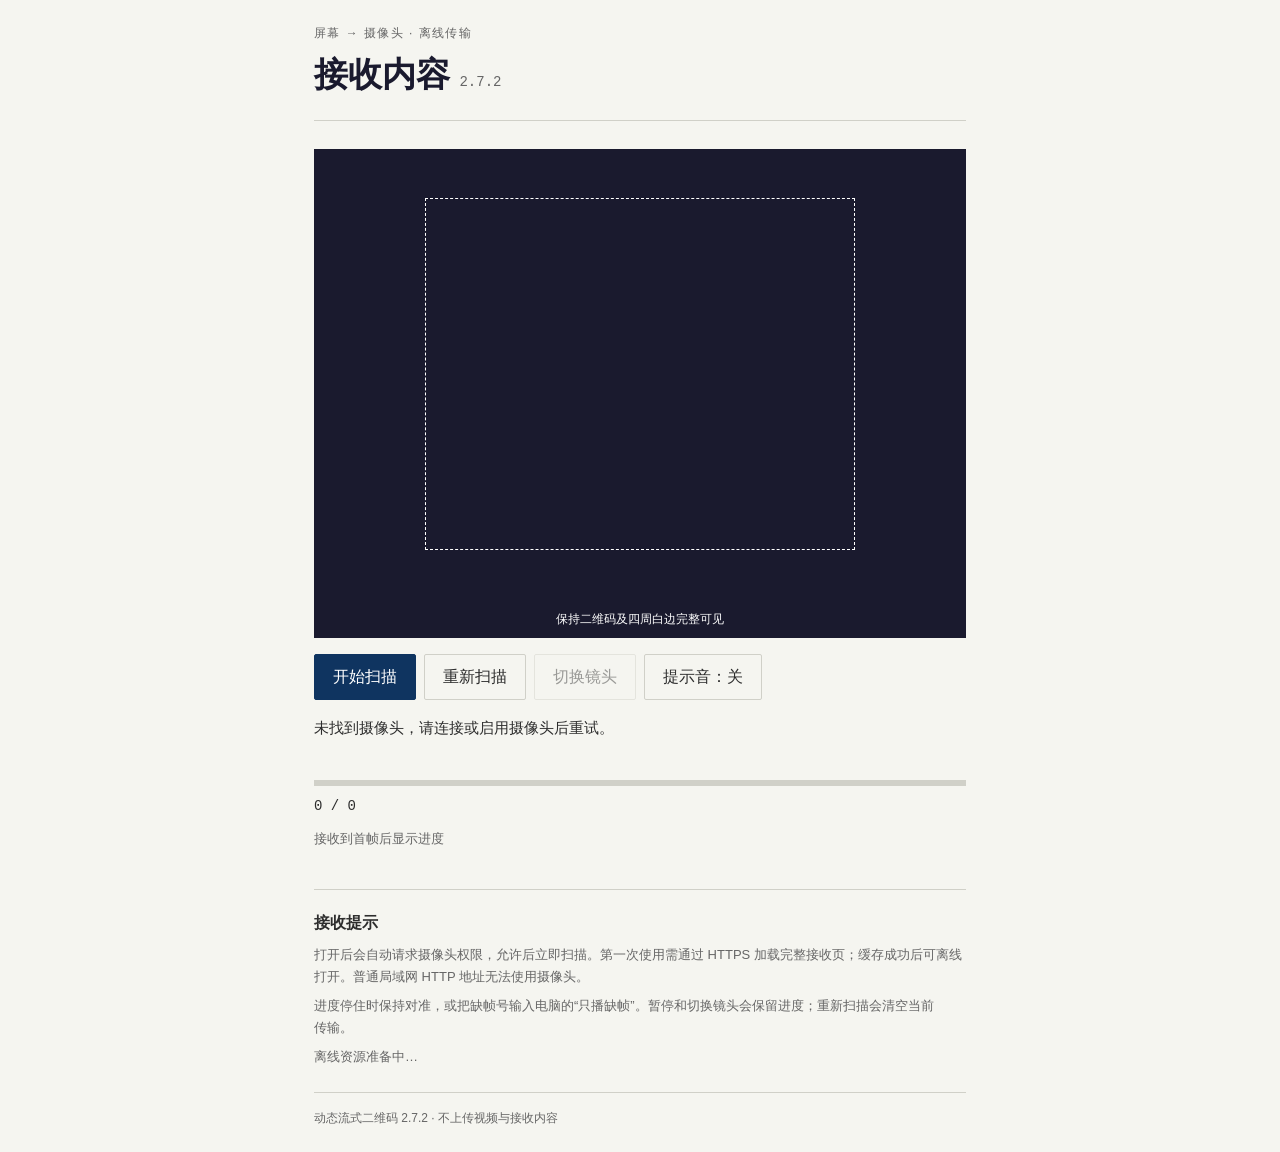
==== commit 7d07eaa8: "Replace receiver with complete QR 2.7.2 and add sender" ====
--- a/index.html
+++ b/index.html
@@ -6,17 +6,16 @@
     <meta name="theme-color" content="#0f3460" />
     <link rel="manifest" href="manifest.json" />
     <link rel="icon" href="icons/icon-192.png" />
-    <link rel="stylesheet" href="../shared/theme.css" />
+    <link rel="stylesheet" href="./theme.css" />
     <link rel="stylesheet" href="style.css" />
-    <title>动态流式二维码 2.7.1 · 接收</title>
+    <title>动态流式二维码 2.7.2 · 接收</title>
   </head>
   <body>
     <header class="page-header">
       <div>
         <p class="eyebrow">屏幕 → 摄像头 · 离线传输</p>
-        <h1>接收内容 <small>2.7.1</small></h1>
+        <h1>接收内容 <small>2.7.2</small></h1>
       </div>
-      <a href="../send/index.html">发送页 →</a>
     </header>
     <main>
       <section aria-label="扫描二维码">
@@ -42,7 +41,9 @@
             提示音：关
           </button>
         </div>
-        <p id="statusText" class="status-text" role="status">点击开始扫描</p>
+        <p id="statusText" class="status-text" role="status">
+          正在启动接收程序…
+        </p>
         <div
           class="progress-track"
           id="progressBar"
@@ -94,7 +95,7 @@
       <aside class="guide">
         <h3>接收提示</h3>
         <p>
-          第一次使用需通过 HTTPS
+          打开后会自动请求摄像头权限，允许后立即扫描。第一次使用需通过 HTTPS
           加载完整接收页；缓存成功后可离线打开。普通局域网 HTTP
           地址无法使用摄像头。
         </p>
@@ -106,13 +107,14 @@
         </p>
       </aside>
     </main>
-    <footer>动态流式二维码 2.7.1 · 不上传视频与接收内容</footer>
+    <footer>动态流式二维码 2.7.2 · 不上传视频与接收内容</footer>
     <div class="toast" id="toast" role="status"></div>
+    <script src="bootstrap.js"></script>
     <script src="jsQR.js"></script>
     <script src="pako.min.js"></script>
-    <script src="../shared/protocol.js"></script>
-    <script src="../shared/capacity.js"></script>
-    <script src="../shared/transfer.js"></script>
+    <script src="./protocol.js"></script>
+    <script src="./capacity.js"></script>
+    <script src="./transfer.js"></script>
     <script src="app.js"></script>
   </body>
 </html>
--- a/theme.css
+++ b/theme.css
@@ -0,0 +1,209 @@
+:root {
+  --ink: #1a1a2e;
+  --paper: #f5f5f0;
+  --accent: #0f3460;
+  --text: #2d2d2d;
+  --muted: #666666;
+  --line: #d0d0c8;
+  --hover: #eaeae4;
+  --success: #2d8f2d;
+  --error: #d13438;
+  --white: #ffffff;
+  --black: #000000;
+  --font: "方正公文楷体", "Microsoft YaHei UI", "PingFang SC", sans-serif;
+  --mono: "Cascadia Code", Consolas, monospace;
+}
+* {
+  box-sizing: border-box;
+}
+body {
+  margin: 0;
+  color: var(--text);
+  background: var(--paper);
+  font-family: var(--font);
+  font-size: 16px;
+  line-height: 1.65;
+}
+button,
+input,
+select,
+textarea {
+  font: inherit;
+}
+h1,
+h2,
+h3,
+p {
+  margin: 0;
+}
+h1 {
+  font-size: clamp(25px, 3vw, 34px);
+  font-weight: 600;
+  color: var(--ink);
+  line-height: 1.3;
+}
+h1 small {
+  font: 14px var(--mono);
+  color: var(--muted);
+}
+h2 {
+  font-size: 21px;
+  color: var(--ink);
+}
+h3 {
+  font-size: 16px;
+}
+p {
+  text-wrap: pretty;
+}
+a {
+  color: var(--accent);
+  text-underline-offset: 5px;
+}
+.eyebrow {
+  font-size: 12px;
+  letter-spacing: 0.12em;
+  color: var(--muted);
+  margin-bottom: 8px;
+}
+.muted,
+.hint {
+  color: var(--muted);
+  font-size: 13px;
+}
+.hint {
+  margin-top: 8px;
+}
+.page-header {
+  display: flex;
+  justify-content: space-between;
+  align-items: center;
+  gap: 20px;
+  padding-bottom: 24px;
+  border-bottom: 1px solid var(--line);
+  margin-bottom: 28px;
+}
+.section-heading {
+  display: flex;
+  align-items: center;
+  justify-content: space-between;
+  gap: 16px;
+  margin-bottom: 16px;
+}
+.btn {
+  display: inline-flex;
+  justify-content: center;
+  align-items: center;
+  min-height: 44px;
+  padding: 9px 18px;
+  border-radius: 2px;
+  border: 1px solid var(--line);
+  cursor: pointer;
+  white-space: nowrap;
+}
+.btn-primary {
+  background: var(--accent);
+  border-color: var(--accent);
+  color: var(--white);
+}
+.btn-secondary {
+  background: transparent;
+  color: var(--text);
+}
+.btn-primary:hover:not(:disabled) {
+  background: var(--ink);
+}
+.btn-secondary:hover:not(:disabled) {
+  background: var(--hover);
+}
+.btn:disabled {
+  opacity: 0.45;
+  cursor: not-allowed;
+}
+button:focus-visible,
+input:focus-visible,
+select:focus-visible,
+textarea:focus-visible,
+a:focus-visible {
+  outline: 2px solid var(--accent);
+  outline-offset: 3px;
+}
+input,
+select,
+textarea {
+  background: var(--white);
+  color: var(--text);
+  border: 1px solid var(--line);
+  border-radius: 2px;
+  max-width: 100%;
+}
+input,
+select {
+  min-height: 44px;
+  padding: 6px 10px;
+}
+textarea {
+  padding: 14px;
+  line-height: 1.7;
+  resize: vertical;
+}
+input[type="checkbox"] {
+  min-height: 0;
+  width: 18px;
+  height: 18px;
+  accent-color: var(--accent);
+}
+.actions {
+  display: flex;
+  gap: 10px;
+  flex-wrap: wrap;
+}
+.progress-track {
+  height: 6px;
+  background: var(--line);
+  margin-top: 16px;
+  overflow: hidden;
+}
+.progress-track > div {
+  height: 100%;
+  width: 0;
+  background: var(--accent);
+}
+.toast {
+  position: fixed;
+  bottom: 24px;
+  left: 50%;
+  transform: translateX(-50%);
+  max-width: 90vw;
+  background: var(--ink);
+  color: var(--white);
+  padding: 12px 20px;
+  border-radius: 2px;
+  z-index: 100;
+  display: none;
+}
+.toast.show {
+  display: block;
+}
+[hidden] {
+  display: none !important;
+}
+footer {
+  margin-top: 24px;
+  padding-top: 16px;
+  border-top: 1px solid var(--line);
+  color: var(--muted);
+  font-size: 12px;
+}
+@media (max-width: 650px) {
+  .page-header {
+    align-items: flex-start;
+  }
+  .page-header > a {
+    font-size: 13px;
+    flex-shrink: 0;
+  }
+  h1 {
+    font-size: 24px;
+  }
+}
